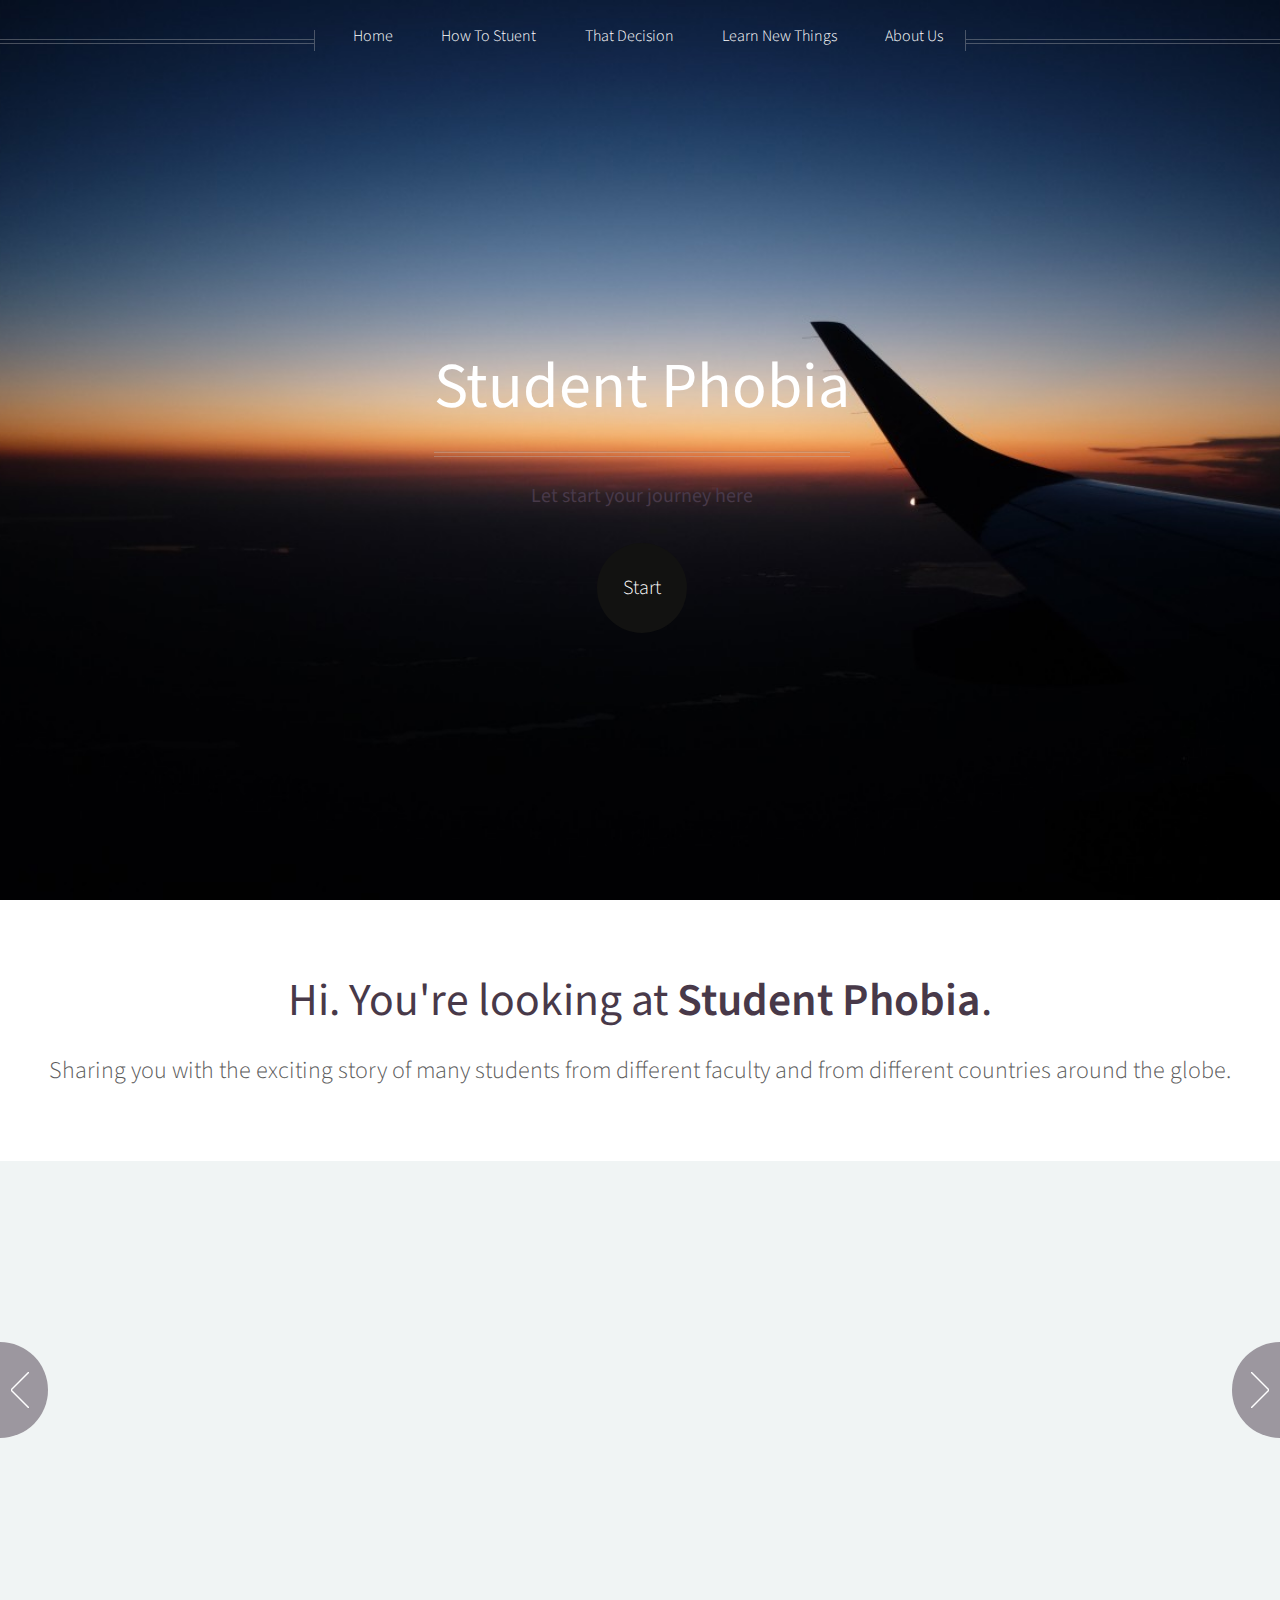
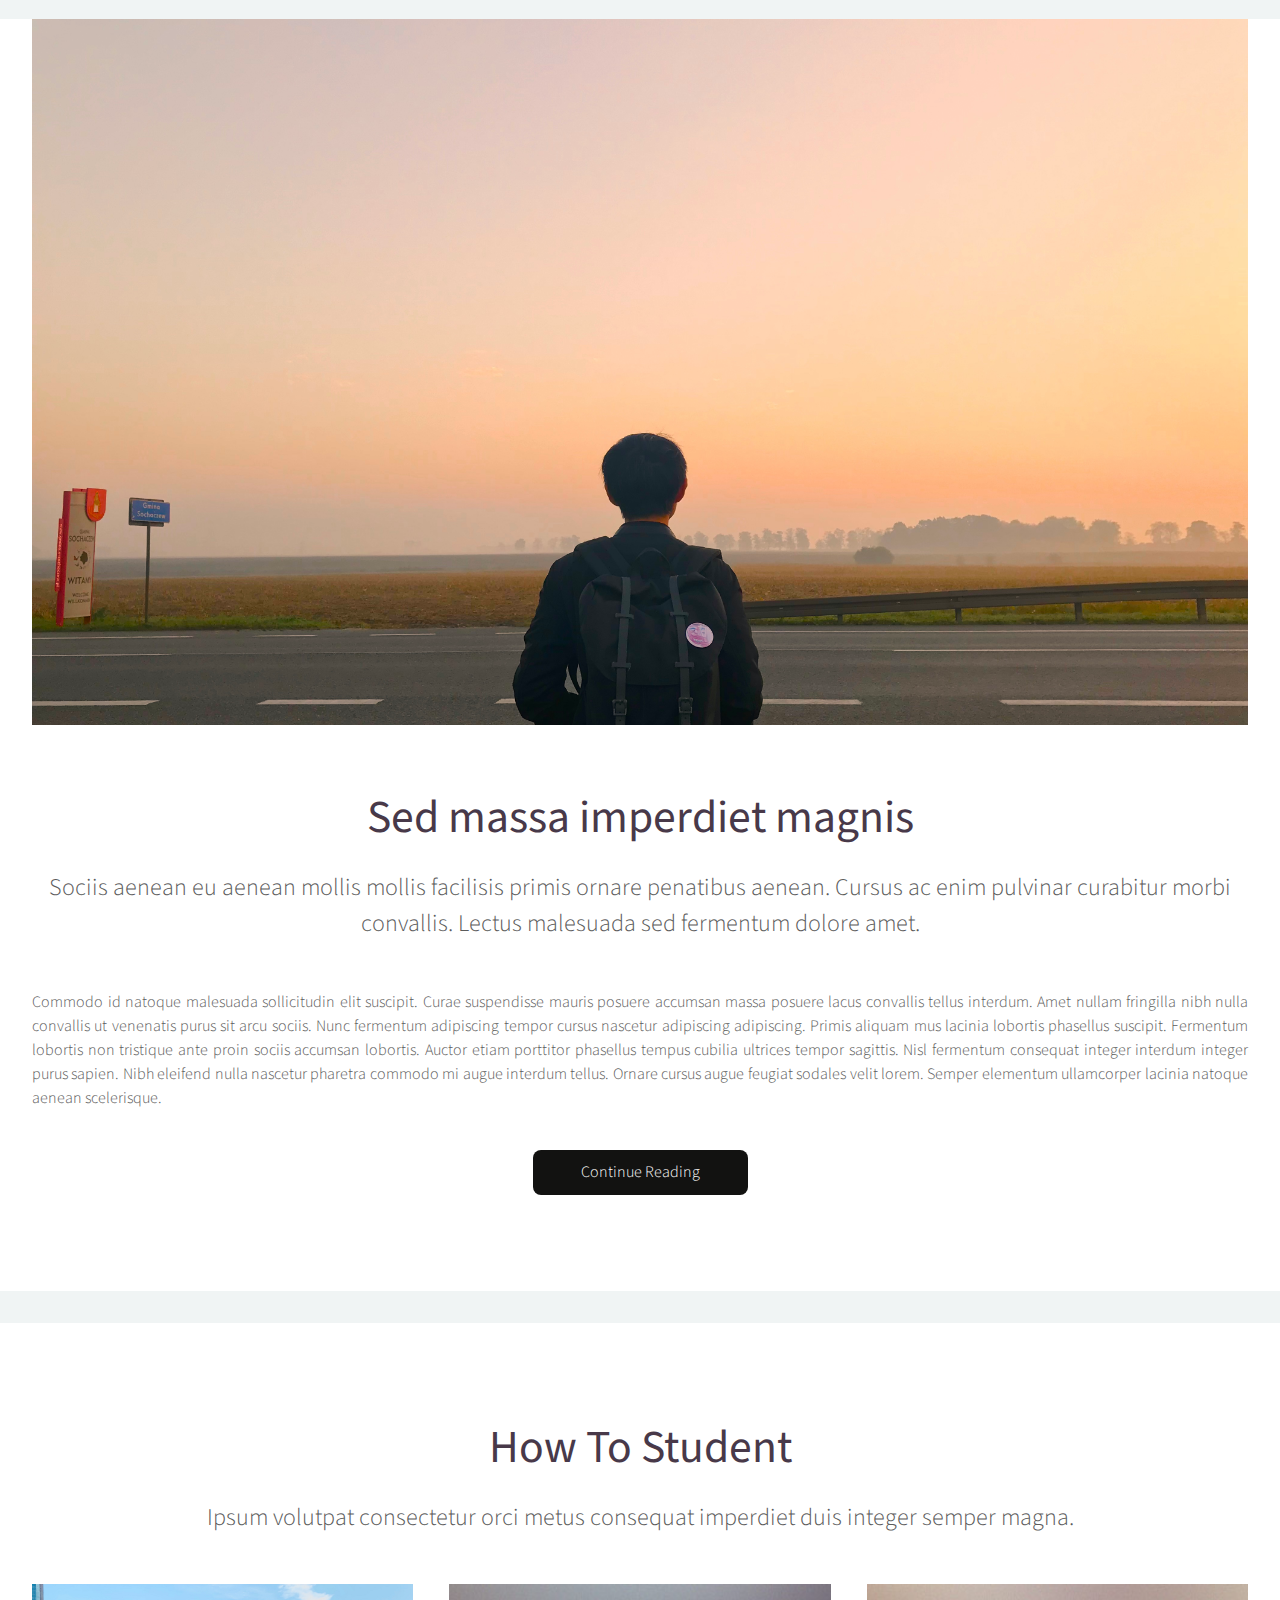
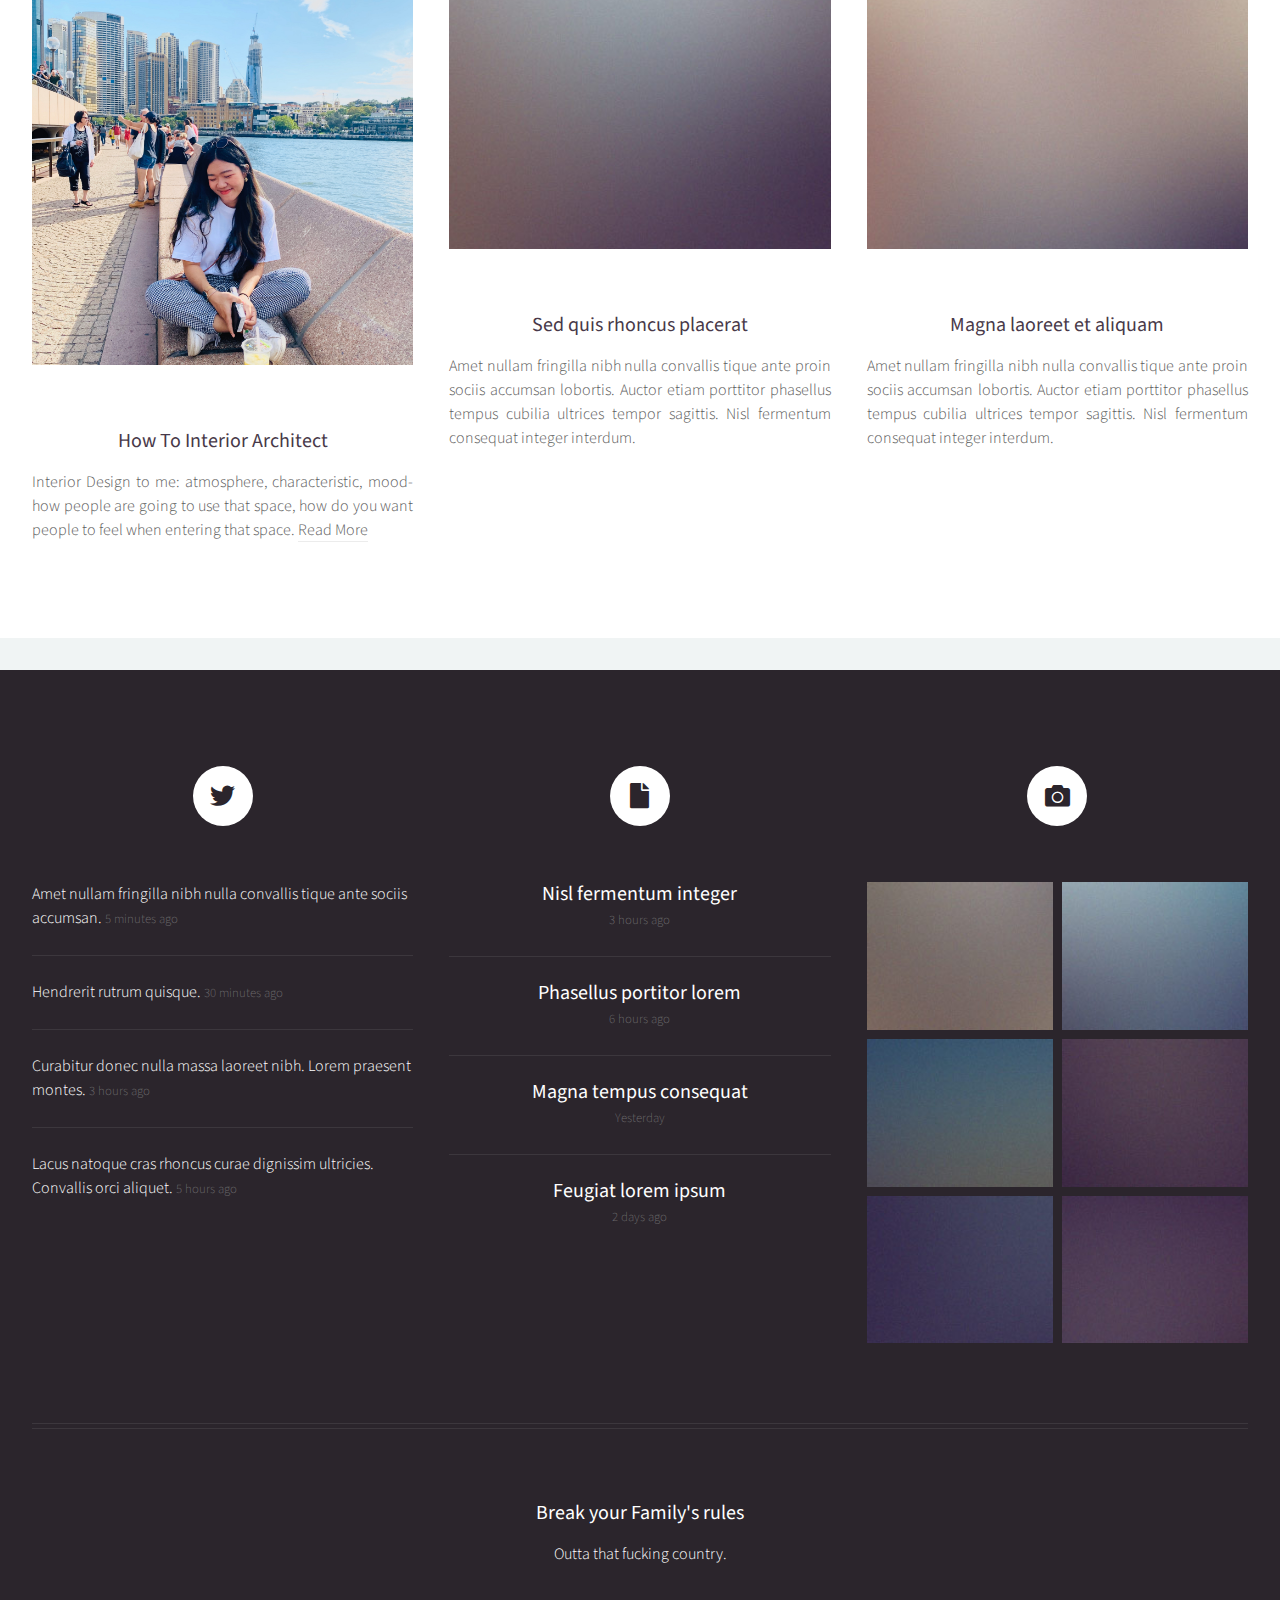
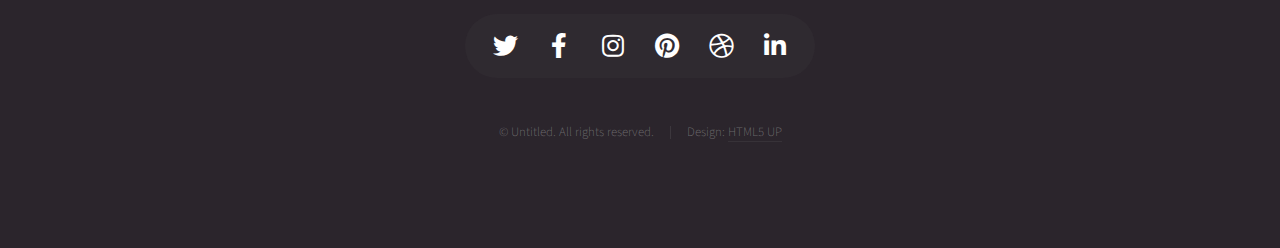
==== index.html @ bc6f46de "Update index.html" ====
<!DOCTYPE HTML>
<!--
	Helios by HTML5 UP
	html5up.net | @ajlkn
	Free for personal and commercial use under the CCA 3.0 license (html5up.net/license)
-->
<html>
	<head>
		<title>Student Phobia</title>
		<meta charset="utf-8" />
		<meta name="viewport" content="width=device-width, initial-scale=1, user-scalable=no" />
		<link rel="stylesheet" href="assets/css/main.css" />
		<noscript><link rel="stylesheet" href="assets/css/noscript.css" /></noscript>
	</head>
	<body class="homepage is-preload">
		<div id="page-wrapper">

			<!-- Header -->
				<div id="header">

					<!-- Inner -->
						<div class="inner">
							<header>
								<h1><a href="index.html" id="logo">Student Phobia</a></h1>
								<hr />
								<p style="color:white"><b>Let start your journey here</b></p>
							</header>
							<footer>
								<a href="#banner" class="button circled scrolly">Start</a>
							</footer>
						</div>

					<!-- Nav -->
						<nav id="nav">
							<ul>
								<li><a href="index.html">Home</a></li>
								<li>
									<a href="#">How To Stuent</a>
									<ul>
										<li><a href="#">IT and Engineering &hellip;</a>
										<ul>
											<li><a href="Article4.html">Computer Science</a></li>
											<li><a href="Article5.html">Science In Information Technology</a></li>
											<li><a href="Article6.html">Information Technology</a></li>
											<li><a href="Article7.html">Civil Engineering</a></li>
											<li><a href="Article7.html">Science In Game Development</a></li>
												</ul>
										</li>
										<li>
											<a href="#">English &hellip;</a>
											<ul>
												<li><a href="Article3.html">English Philology</a></li>
												<li><a href="Article4.html">English and Creative Wtiting with mino and social justic</a></li>
												</ul>
										</li>
										<li><a href="#">Hospitality</a></li>
										<li>
											<a href="#">Architecture and Design  &hellip;</a>
											<ul>
												<li><a href="Article2.html">Architect</a></li>
												<li><a href="#">Lanscape Architect</a></li>
												<li><a href="LeapArticle.html">Interior Architect</a></li>
												<li><a href="#">Fashion Design</a></li>
											</ul>
										</li>
										<li><a href="#">Health &hellip;</a>
										<ul>
												<li><a href="Article3.html">Medical Science</a></li>
												<li><a href="Article4.html">Health Science</a></li>
												<li><a href="Article3.html">Nursing</a></li>
												</ul>
										</li>
									</ul>
								</li>
								<li><a href="left-sidebar.html">That Decision</a></li>
								<li><a href="right-sidebar.html">Learn New Things</a></li>
								<li><a href="no-sidebar.html">About Us</a></li>
							</ul>
						</nav>

				</div>

			<!-- Banner -->
				<section id="banner">
					<header>
						<h2>Hi. You're looking at <strong>Student Phobia</strong>.</h2>
						<p>
							Sharing you with the exciting story of many students from different faculty and from different countries around the globe. 
						</p>
					</header>
				</section>

			<!-- Carousel -->
				<section class="carousel">
					<div class="reel">

						<article>
							<a href="#" class="image featured"><img src="images/pic01.jpg" alt="" /></a>
							<header>
								<h3><a href="#">Top Uni in Aus</a></h3>
							</header>
							<p>Commodo id natoque malesuada sollicitudin elit suscipit magna.</p>
						</article>

						<article>
							<a href="#" class="image featured"><img src="images/pic02.jpg" alt="" /></a>
							<header>
								<h3><a href="#">Best uni in IT</a></h3>
							</header>
							<p>Commodo id natoque malesuada sollicitudin elit suscipit magna.</p>
						</article>

						<article>
							<a href="#" class="image featured"><img src="images/pic03.jpg" alt="" /></a>
							<header>
								<h3><a href="#">Top 10 Country for education</a></h3>
							</header>
							<p>Commodo id natoque malesuada sollicitudin elit suscipit magna.</p>
						</article>

						<article>
							<a href="#" class="image featured"><img src="images/pic04.jpg" alt="" /></a>
							<header>
								<h3><a href="#">Vanna Som bek neak kru leap hey</a></h3>
							</header>
							<p>Commodo id natoque malesuada sollicitudin elit suscipit magna.</p>
						</article>

						<article>
							<a href="#" class="image featured"><img src="images/pic05.jpg" alt="" /></a>
							<header>
								<h3><a href="#">Saob bros ngork ngor</a></h3>
							</header>
							<p>Commodo id natoque malesuada sollicitudin elit suscipit magna.</p>
						</article>

						<article>
							<a href="#" class="image featured"><img src="images/pic01.jpg" alt="" /></a>
							<header>
								<h3><a href="#">Slanh srey kut tory</a></h3>
							</header>
							<p>Commodo id natoque malesuada sollicitudin elit suscipit magna.</p>
						</article>

						<article>
							<a href="#" class="image featured"><img src="images/pic02.jpg" alt="" /></a>
							<header>
								<h3><a href="#">Fermentum sagittis proin</a></h3>
							</header>
							<p>Commodo id natoque malesuada sollicitudin elit suscipit magna.</p>
						</article>

						<article>
							<a href="#" class="image featured"><img src="images/pic03.jpg" alt="" /></a>
							<header>
								<h3><a href="#">Sed quis rhoncus placerat</a></h3>
							</header>
							<p>Commodo id natoque malesuada sollicitudin elit suscipit magna.</p>
						</article>

						<article>
							<a href="#" class="image featured"><img src="images/pic04.jpg" alt="" /></a>
							<header>
								<h3><a href="#">Ultrices urna sit lobortis</a></h3>
							</header>
							<p>Commodo id natoque malesuada sollicitudin elit suscipit magna.</p>
						</article>

						<article>
							<a href="#" class="image featured"><img src="images/pic05.jpg" alt="" /></a>
							<header>
								<h3><a href="#">Varius magnis sollicitudin</a></h3>
							</header>
							<p>Commodo id natoque malesuada sollicitudin elit suscipit magna.</p>
						</article>

					</div>
				</section>

			<!-- Main -->
				<div class="wrapper style2">

					<article id="main" class="container special">
						<a href="#" class="image featured"><img src="images/pic06.jpg" alt="" /></a>
						<header>
							<h2><a href="#">Sed massa imperdiet magnis</a></h2>
							<p>
								Sociis aenean eu aenean mollis mollis facilisis primis ornare penatibus aenean. Cursus ac enim
								pulvinar curabitur morbi convallis. Lectus malesuada sed fermentum dolore amet.
							</p>
						</header>
						<p>
							Commodo id natoque malesuada sollicitudin elit suscipit. Curae suspendisse mauris posuere accumsan massa
							posuere lacus convallis tellus interdum. Amet nullam fringilla nibh nulla convallis ut venenatis purus
							sit arcu sociis. Nunc fermentum adipiscing tempor cursus nascetur adipiscing adipiscing. Primis aliquam
							mus lacinia lobortis phasellus suscipit. Fermentum lobortis non tristique ante proin sociis accumsan
							lobortis. Auctor etiam porttitor phasellus tempus cubilia ultrices tempor sagittis. Nisl fermentum
							consequat integer interdum integer purus sapien. Nibh eleifend nulla nascetur pharetra commodo mi augue
							interdum tellus. Ornare cursus augue feugiat sodales velit lorem. Semper elementum ullamcorper lacinia
							natoque aenean scelerisque.
						</p>
						<footer>
							<a href="Article1.html" class="button">Continue Reading</a>
						</footer>
					</article>

				</div>

			<!-- Features -->
				<div class="wrapper style1">

					<section id="features" class="container special">
						<header>
							<h2>How To Student</h2>
							<p>Ipsum volutpat consectetur orci metus consequat imperdiet duis integer semper magna.</p>
						</header>
						<div class="row">
							<article class="col-4 col-12-mobile special">
								<a href="#" class="image featured"><img src="images/Leapcover.JPG" alt="" /></a>
								<header>
									<h3><a href="#">How To Interior Architect</a></h3>
								</header>
								<p>
									Interior Design to me: atmosphere, characteristic, mood- how people are going to use that space, how do you want people to feel when entering that space.  <a href="LeapArticle.html">Read More</a>
								</p>
							</article>
							<article class="col-4 col-12-mobile special">
								<a href="#" class="image featured"><img src="images/pic08.jpg" alt="" /></a>
								<header>
									<h3><a href="#">Sed quis rhoncus placerat</a></h3>
								</header>
								<p>
									Amet nullam fringilla nibh nulla convallis tique ante proin sociis accumsan lobortis. Auctor etiam
									porttitor phasellus tempus cubilia ultrices tempor sagittis. Nisl fermentum consequat integer interdum.
								</p>
							</article>
							<article class="col-4 col-12-mobile special">
								<a href="#" class="image featured"><img src="images/pic09.jpg" alt="" /></a>
								<header>
									<h3><a href="#">Magna laoreet et aliquam</a></h3>
								</header>
								<p>
									Amet nullam fringilla nibh nulla convallis tique ante proin sociis accumsan lobortis. Auctor etiam
									porttitor phasellus tempus cubilia ultrices tempor sagittis. Nisl fermentum consequat integer interdum.
								</p>
							</article>
						</div>
					</section>

				</div>

			<!-- Footer -->
				<div id="footer">
					<div class="container">
						<div class="row">

							<!-- Tweets -->
								<section class="col-4 col-12-mobile">
									<header>
										<h2 class="icon brands fa-twitter circled"><span class="label">Tweets</span></h2>
									</header>
									<ul class="divided">
										<li>
											<article class="tweet">
												Amet nullam fringilla nibh nulla convallis tique ante sociis accumsan.
												<span class="timestamp">5 minutes ago</span>
											</article>
										</li>
										<li>
											<article class="tweet">
												Hendrerit rutrum quisque.
												<span class="timestamp">30 minutes ago</span>
											</article>
										</li>
										<li>
											<article class="tweet">
												Curabitur donec nulla massa laoreet nibh. Lorem praesent montes.
												<span class="timestamp">3 hours ago</span>
											</article>
										</li>
										<li>
											<article class="tweet">
												Lacus natoque cras rhoncus curae dignissim ultricies. Convallis orci aliquet.
												<span class="timestamp">5 hours ago</span>
											</article>
										</li>
									</ul>
								</section>

							<!-- Posts -->
								<section class="col-4 col-12-mobile">
									<header>
										<h2 class="icon solid fa-file circled"><span class="label">Posts</span></h2>
									</header>
									<ul class="divided">
										<li>
											<article class="post stub">
												<header>
													<h3><a href="#">Nisl fermentum integer</a></h3>
												</header>
												<span class="timestamp">3 hours ago</span>
											</article>
										</li>
										<li>
											<article class="post stub">
												<header>
													<h3><a href="#">Phasellus portitor lorem</a></h3>
												</header>
												<span class="timestamp">6 hours ago</span>
											</article>
										</li>
										<li>
											<article class="post stub">
												<header>
													<h3><a href="#">Magna tempus consequat</a></h3>
												</header>
												<span class="timestamp">Yesterday</span>
											</article>
										</li>
										<li>
											<article class="post stub">
												<header>
													<h3><a href="#">Feugiat lorem ipsum</a></h3>
												</header>
												<span class="timestamp">2 days ago</span>
											</article>
										</li>
									</ul>
								</section>

							<!-- Photos -->
								<section class="col-4 col-12-mobile">
									<header>
										<h2 class="icon solid fa-camera circled"><span class="label">Photos</span></h2>
									</header>
									<div class="row gtr-25">
										<div class="col-6">
											<a href="#" class="image fit"><img src="images/pic10.jpg" alt="" /></a>
										</div>
										<div class="col-6">
											<a href="#" class="image fit"><img src="images/pic11.jpg" alt="" /></a>
										</div>
										<div class="col-6">
											<a href="#" class="image fit"><img src="images/pic12.jpg" alt="" /></a>
										</div>
										<div class="col-6">
											<a href="#" class="image fit"><img src="images/pic13.jpg" alt="" /></a>
										</div>
										<div class="col-6">
											<a href="#" class="image fit"><img src="images/pic14.jpg" alt="" /></a>
										</div>
										<div class="col-6">
											<a href="#" class="image fit"><img src="images/pic15.jpg" alt="" /></a>
										</div>
									</div>
								</section>

						</div>
						<hr />
						<div class="row">
							<div class="col-12">

								<!-- Contact -->
									<section class="contact">
										<header>
											<h3>Break your Family's rules </h3>
										</header>
										<p> Outta that fucking country.</p>
										<ul class="icons">
											<li><a href="https://twitter.com/PhobiaStudent" class="icon brands fa-twitter"><span class="label">Twitter</span></a></li>
											<li><a href="https://www.facebook.com/Studentphobia" class="icon brands fa-facebook-f"><span class="label">Facebook</span></a></li>
											<li><a href="https://www.instagram.com/studentphobia/" class="icon brands fa-instagram"><span class="label">Instagram</span></a></li>
											<li><a href="#" class="icon brands fa-pinterest"><span class="label">Pinterest</span></a></li>
											<li><a href="#" class="icon brands fa-dribbble"><span class="label">Dribbble</span></a></li>
											<li><a href="#" class="icon brands fa-linkedin-in"><span class="label">Linkedin</span></a></li>
										</ul>
									</section>

								<!-- Copyright -->
									<div class="copyright">
										<ul class="menu">
											<li>&copy; Untitled. All rights reserved.</li><li>Design: <a href="http://html5up.net">HTML5 UP</a></li>
										</ul>
									</div>

							</div>

						</div>
					</div>
				</div>

		</div>

		<!-- Scripts -->
			<script src="assets/js/jquery.min.js"></script>
			<script src="assets/js/jquery.dropotron.min.js"></script>
			<script src="assets/js/jquery.scrolly.min.js"></script>
			<script src="assets/js/jquery.scrollex.min.js"></script>
			<script src="assets/js/browser.min.js"></script>
			<script src="assets/js/breakpoints.min.js"></script>
			<script src="assets/js/util.js"></script>
			<script src="assets/js/main.js"></script>

	</body>
</html>
---- assets/css/main.css ----
@import url("https://fonts.googleapis.com/css?family=Source+Sans+Pro:300,300italic,400,400italic,600");
@import url("fontawesome-all.min.css");

/*
	Helios by HTML5 UP
	html5up.net | @ajlkn
	Free for personal and commercial use under the CCA 3.0 license (html5up.net/license)
*/

html, body, div, span, applet, object,
iframe, h1, h2, h3, h4, h5, h6, p, blockquote,
pre, a, abbr, acronym, address, big, cite,
code, del, dfn, em, img, ins, kbd, q, s, samp,
small, strike, strong, sub, sup, tt, var, b,
u, i, center, dl, dt, dd, ol, ul, li, fieldset,
form, label, legend, table, caption, tbody,
tfoot, thead, tr, th, td, article, aside,
canvas, details, embed, figure, figcaption,
footer, header, hgroup, menu, nav, output, ruby,
section, summary, time, mark, audio, video {
	margin: 0;
	padding: 0;
	border: 0;
	font-size: 100%;
	font: inherit;
	vertical-align: baseline;}

article, aside, details, figcaption, figure,
footer, header, hgroup, menu, nav, section {
	display: block;}

body {
	line-height: 1;
}

ol, ul {
	list-style: none;
}

blockquote, q {
	quotes: none;
}

	blockquote:before, blockquote:after, q:before, q:after {
		content: '';
		content: none;
	}

table {
	border-collapse: collapse;
	border-spacing: 0;
}

body {
	-webkit-text-size-adjust: none;
}

mark {
	background-color: transparent;
	color: inherit;
}

input::-moz-focus-inner {
	border: 0;
	padding: 0;
}

input, select, textarea {
	-moz-appearance: none;
	-webkit-appearance: none;
	-ms-appearance: none;
	appearance: none;
}

/* Basic */

	html {
		box-sizing: border-box;
	}

	*, *:before, *:after {
		box-sizing: inherit;
	}

	body {
		background: #f0f4f4;
		color: #5b5b5b;
		font-size: 15pt;
		line-height: 1.85em;
		font-family: 'Source Sans Pro', sans-serif;
		font-weight: 300;
	}

		body.is-preload *, body.is-preload *:before, body.is-preload *:after {
			-moz-animation: none !important;
			-webkit-animation: none !important;
			-ms-animation: none !important;
			animation: none !important;
			-moz-transition: none !important;
			-webkit-transition: none !important;
			-ms-transition: none !important;
			transition: none !important;
		}

	input, textarea, select {
		font-size: 15pt;
		line-height: 1.85em;
		font-family: 'Source Sans Pro', sans-serif;
		font-weight: 300;
	}

	h1, h2, h3, h4, h5, h6 {
		font-weight: 400;
		color: #483949;
		line-height: 1.25em;
	}

	h1 a, h2 a, h3 a, h4 a, h5 a, h6 a {
		color: inherit;
		text-decoration: none;
		border-bottom-color: transparent;
	}

	h1 strong, h2 strong, h3 strong, h4 strong, h5 strong, h6 strong {
		font-weight: 600;
	}

	h2 {
		font-size: 2.85em;
	}

	h3 {
		font-size: 1.25em;
	}

	h4 {
		font-size: 1em;
		margin: 0 0 0.25em 0;
	}

	strong, b {
		font-weight: 400;
		color: #483949;
	}

	em, i {
		font-style: italic;
	}

	a {
		color: inherit;
		border-bottom: solid 1px rgba(128, 128, 128, 0.15);
		text-decoration: none;
		-moz-transition: background-color 0.35s ease-in-out, color 0.35s ease-in-out, border-bottom-color 0.35s ease-in-out;
		-webkit-transition: background-color 0.35s ease-in-out, color 0.35s ease-in-out, border-bottom-color 0.35s ease-in-out;
		-ms-transition: background-color 0.35s ease-in-out, color 0.35s ease-in-out, border-bottom-color 0.35s ease-in-out;
		transition: background-color 0.35s ease-in-out, color 0.35s ease-in-out, border-bottom-color 0.35s ease-in-out;
	}

		a:hover {
			color: #1C0920;
			border-bottom-color: transparent;
		}

	sub {
		position: relative;
		top: 0.5em;
		font-size: 0.8em;
	}

	sup {
		position: relative;
		top: -0.5em;
		font-size: 0.8em;
	}

	blockquote {
		border-left: solid 0.5em #ddd;
		padding: 1em 0 1em 2em;
		font-style: italic;
	}

	p, ul, ol, dl, table {
		margin-bottom: 1em;
	}

	p {
		text-align: justify;
	}

	br.clear {
		clear: both;
	}

	hr {
		position: relative;
		display: block;
		border: 0;
		top: 4.5em;
		margin-bottom: 9em;
		height: 6px;
		border-top: solid 1px rgba(128, 128, 128, 0.2);
		border-bottom: solid 1px rgba(128, 128, 128, 0.2);
	}

		hr:before, hr:after {
			content: '';
			position: absolute;
			top: -8px;
			display: block;
			width: 1px;
			height: 21px;
			background: rgba(128, 128, 128, 0.2);
		}

		hr:before {
			left: -1px;
		}

		hr:after {
			right: -1px;
		}

	.timestamp {
		color: rgba(128, 128, 128, 0.75);
		font-size: 0.8em;
	}

/* Container */

	.container {
		margin: 0 auto;
		max-width: 100%;
		width: 1400px;
	}

		@media screen and (max-width: 1680px) {

			.container {
				width: 1200px;
			}

		}

		@media screen and (max-width: 1280px) {

			.container {
				width: 100%;
			}

		}

		@media screen and (max-width: 960px) {

			.container {
				width: 100%;
			}

		}

		@media screen and (max-width: 840px) {

			.container {
				width: 100%;
			}

		}

		@media screen and (max-width: 736px) {

			.container {
				width: 100%;
			}

		}

/* Row */

	.row {
		display: flex;
		flex-wrap: wrap;
		box-sizing: border-box;
		align-items: stretch;
	}

		.row > * {
			box-sizing: border-box;
		}

		.row.gtr-uniform > * > :last-child {
			margin-bottom: 0;
		}

		.row.aln-left {
			justify-content: flex-start;
		}

		.row.aln-center {
			justify-content: center;
		}

		.row.aln-right {
			justify-content: flex-end;
		}

		.row.aln-top {
			align-items: flex-start;
		}

		.row.aln-middle {
			align-items: center;
		}

		.row.aln-bottom {
			align-items: flex-end;
		}

		.row > .imp {
			order: -1;
		}

		.row > .col-1 {
			width: 8.33333%;
		}

		.row > .off-1 {
			margin-left: 8.33333%;
		}

		.row > .col-2 {
			width: 16.66667%;
		}

		.row > .off-2 {
			margin-left: 16.66667%;
		}

		.row > .col-3 {
			width: 25%;
		}

		.row > .off-3 {
			margin-left: 25%;
		}

		.row > .col-4 {
			width: 33.33333%;
		}

		.row > .off-4 {
			margin-left: 33.33333%;
		}

		.row > .col-5 {
			width: 41.66667%;
		}

		.row > .off-5 {
			margin-left: 41.66667%;
		}

		.row > .col-6 {
			width: 50%;
		}

		.row > .off-6 {
			margin-left: 50%;
		}

		.row > .col-7 {
			width: 58.33333%;
		}

		.row > .off-7 {
			margin-left: 58.33333%;
		}

		.row > .col-8 {
			width: 66.66667%;
		}

		.row > .off-8 {
			margin-left: 66.66667%;
		}

		.row > .col-9 {
			width: 75%;
		}

		.row > .off-9 {
			margin-left: 75%;
		}

		.row > .col-10 {
			width: 83.33333%;
		}

		.row > .off-10 {
			margin-left: 83.33333%;
		}

		.row > .col-11 {
			width: 91.66667%;
		}

		.row > .off-11 {
			margin-left: 91.66667%;
		}

		.row > .col-12 {
			width: 100%;
		}

		.row > .off-12 {
			margin-left: 100%;
		}

		.row.gtr-0 {
			margin-top: 0px;
			margin-left: 0px;
		}

			.row.gtr-0 > * {
				padding: 0px 0 0 0px;
			}

			.row.gtr-0.gtr-uniform {
				margin-top: 0px;
			}

				.row.gtr-0.gtr-uniform > * {
					padding-top: 0px;
				}

		.row.gtr-25 {
			margin-top: -10px;
			margin-left: -10px;
		}

			.row.gtr-25 > * {
				padding: 10px 0 0 10px;
			}

			.row.gtr-25.gtr-uniform {
				margin-top: -10px;
			}

				.row.gtr-25.gtr-uniform > * {
					padding-top: 10px;
				}

		.row.gtr-50 {
			margin-top: -20px;
			margin-left: -20px;
		}

			.row.gtr-50 > * {
				padding: 20px 0 0 20px;
			}

			.row.gtr-50.gtr-uniform {
				margin-top: -20px;
			}

				.row.gtr-50.gtr-uniform > * {
					padding-top: 20px;
				}

		.row {
			margin-top: -40px;
			margin-left: -40px;
		}

			.row > * {
				padding: 40px 0 0 40px;
			}

			.row.gtr-uniform {
				margin-top: -40px;
			}

				.row.gtr-uniform > * {
					padding-top: 40px;
				}

		.row.gtr-150 {
			margin-top: -60px;
			margin-left: -60px;
		}

			.row.gtr-150 > * {
				padding: 60px 0 0 60px;
			}

			.row.gtr-150.gtr-uniform {
				margin-top: -60px;
			}

				.row.gtr-150.gtr-uniform > * {
					padding-top: 60px;
				}

		.row.gtr-200 {
			margin-top: -80px;
			margin-left: -80px;
		}

			.row.gtr-200 > * {
				padding: 80px 0 0 80px;
			}

			.row.gtr-200.gtr-uniform {
				margin-top: -80px;
			}

				.row.gtr-200.gtr-uniform > * {
					padding-top: 80px;
				}

		@media screen and (max-width: 1680px) {

			.row {
				display: flex;
				flex-wrap: wrap;
				box-sizing: border-box;
				align-items: stretch;
			}

				.row > * {
					box-sizing: border-box;
				}

				.row.gtr-uniform > * > :last-child {
					margin-bottom: 0;
				}

				.row.aln-left {
					justify-content: flex-start;
				}

				.row.aln-center {
					justify-content: center;
				}

				.row.aln-right {
					justify-content: flex-end;
				}

				.row.aln-top {
					align-items: flex-start;
				}

				.row.aln-middle {
					align-items: center;
				}

				.row.aln-bottom {
					align-items: flex-end;
				}

				.row > .imp-wide {
					order: -1;
				}

				.row > .col-1-wide {
					width: 8.33333%;
				}

				.row > .off-1-wide {
					margin-left: 8.33333%;
				}

				.row > .col-2-wide {
					width: 16.66667%;
				}

				.row > .off-2-wide {
					margin-left: 16.66667%;
				}

				.row > .col-3-wide {
					width: 25%;
				}

				.row > .off-3-wide {
					margin-left: 25%;
				}

				.row > .col-4-wide {
					width: 33.33333%;
				}

				.row > .off-4-wide {
					margin-left: 33.33333%;
				}

				.row > .col-5-wide {
					width: 41.66667%;
				}

				.row > .off-5-wide {
					margin-left: 41.66667%;
				}

				.row > .col-6-wide {
					width: 50%;
				}

				.row > .off-6-wide {
					margin-left: 50%;
				}

				.row > .col-7-wide {
					width: 58.33333%;
				}

				.row > .off-7-wide {
					margin-left: 58.33333%;
				}

				.row > .col-8-wide {
					width: 66.66667%;
				}

				.row > .off-8-wide {
					margin-left: 66.66667%;
				}

				.row > .col-9-wide {
					width: 75%;
				}

				.row > .off-9-wide {
					margin-left: 75%;
				}

				.row > .col-10-wide {
					width: 83.33333%;
				}

				.row > .off-10-wide {
					margin-left: 83.33333%;
				}

				.row > .col-11-wide {
					width: 91.66667%;
				}

				.row > .off-11-wide {
					margin-left: 91.66667%;
				}

				.row > .col-12-wide {
					width: 100%;
				}

				.row > .off-12-wide {
					margin-left: 100%;
				}

				.row.gtr-0 {
					margin-top: 0px;
					margin-left: 0px;
				}

					.row.gtr-0 > * {
						padding: 0px 0 0 0px;
					}

					.row.gtr-0.gtr-uniform {
						margin-top: 0px;
					}

						.row.gtr-0.gtr-uniform > * {
							padding-top: 0px;
						}

				.row.gtr-25 {
					margin-top: -10px;
					margin-left: -10px;
				}

					.row.gtr-25 > * {
						padding: 10px 0 0 10px;
					}

					.row.gtr-25.gtr-uniform {
						margin-top: -10px;
					}

						.row.gtr-25.gtr-uniform > * {
							padding-top: 10px;
						}

				.row.gtr-50 {
					margin-top: -20px;
					margin-left: -20px;
				}

					.row.gtr-50 > * {
						padding: 20px 0 0 20px;
					}

					.row.gtr-50.gtr-uniform {
						margin-top: -20px;
					}

						.row.gtr-50.gtr-uniform > * {
							padding-top: 20px;
						}

				.row {
					margin-top: -40px;
					margin-left: -40px;
				}

					.row > * {
						padding: 40px 0 0 40px;
					}

					.row.gtr-uniform {
						margin-top: -40px;
					}

						.row.gtr-uniform > * {
							padding-top: 40px;
						}

				.row.gtr-150 {
					margin-top: -60px;
					margin-left: -60px;
				}

					.row.gtr-150 > * {
						padding: 60px 0 0 60px;
					}

					.row.gtr-150.gtr-uniform {
						margin-top: -60px;
					}

						.row.gtr-150.gtr-uniform > * {
							padding-top: 60px;
						}

				.row.gtr-200 {
					margin-top: -80px;
					margin-left: -80px;
				}

					.row.gtr-200 > * {
						padding: 80px 0 0 80px;
					}

					.row.gtr-200.gtr-uniform {
						margin-top: -80px;
					}

						.row.gtr-200.gtr-uniform > * {
							padding-top: 80px;
						}

		}

		@media screen and (max-width: 1280px) {

			.row {
				display: flex;
				flex-wrap: wrap;
				box-sizing: border-box;
				align-items: stretch;
			}

				.row > * {
					box-sizing: border-box;
				}

				.row.gtr-uniform > * > :last-child {
					margin-bottom: 0;
				}

				.row.aln-left {
					justify-content: flex-start;
				}

				.row.aln-center {
					justify-content: center;
				}

				.row.aln-right {
					justify-content: flex-end;
				}

				.row.aln-top {
					align-items: flex-start;
				}

				.row.aln-middle {
					align-items: center;
				}

				.row.aln-bottom {
					align-items: flex-end;
				}

				.row > .imp-normal {
					order: -1;
				}

				.row > .col-1-normal {
					width: 8.33333%;
				}

				.row > .off-1-normal {
					margin-left: 8.33333%;
				}

				.row > .col-2-normal {
					width: 16.66667%;
				}

				.row > .off-2-normal {
					margin-left: 16.66667%;
				}

				.row > .col-3-normal {
					width: 25%;
				}

				.row > .off-3-normal {
					margin-left: 25%;
				}

				.row > .col-4-normal {
					width: 33.33333%;
				}

				.row > .off-4-normal {
					margin-left: 33.33333%;
				}

				.row > .col-5-normal {
					width: 41.66667%;
				}

				.row > .off-5-normal {
					margin-left: 41.66667%;
				}

				.row > .col-6-normal {
					width: 50%;
				}

				.row > .off-6-normal {
					margin-left: 50%;
				}

				.row > .col-7-normal {
					width: 58.33333%;
				}

				.row > .off-7-normal {
					margin-left: 58.33333%;
				}

				.row > .col-8-normal {
					width: 66.66667%;
				}

				.row > .off-8-normal {
					margin-left: 66.66667%;
				}

				.row > .col-9-normal {
					width: 75%;
				}

				.row > .off-9-normal {
					margin-left: 75%;
				}

				.row > .col-10-normal {
					width: 83.33333%;
				}

				.row > .off-10-normal {
					margin-left: 83.33333%;
				}

				.row > .col-11-normal {
					width: 91.66667%;
				}

				.row > .off-11-normal {
					margin-left: 91.66667%;
				}

				.row > .col-12-normal {
					width: 100%;
				}

				.row > .off-12-normal {
					margin-left: 100%;
				}

				.row.gtr-0 {
					margin-top: 0px;
					margin-left: 0px;
				}

					.row.gtr-0 > * {
						padding: 0px 0 0 0px;
					}

					.row.gtr-0.gtr-uniform {
						margin-top: 0px;
					}

						.row.gtr-0.gtr-uniform > * {
							padding-top: 0px;
						}

				.row.gtr-25 {
					margin-top: -9px;
					margin-left: -9px;
				}

					.row.gtr-25 > * {
						padding: 9px 0 0 9px;
					}

					.row.gtr-25.gtr-uniform {
						margin-top: -9px;
					}

						.row.gtr-25.gtr-uniform > * {
							padding-top: 9px;
						}

				.row.gtr-50 {
					margin-top: -18px;
					margin-left: -18px;
				}

					.row.gtr-50 > * {
						padding: 18px 0 0 18px;
					}

					.row.gtr-50.gtr-uniform {
						margin-top: -18px;
					}

						.row.gtr-50.gtr-uniform > * {
							padding-top: 18px;
						}

				.row {
					margin-top: -36px;
					margin-left: -36px;
				}

					.row > * {
						padding: 36px 0 0 36px;
					}

					.row.gtr-uniform {
						margin-top: -36px;
					}

						.row.gtr-uniform > * {
							padding-top: 36px;
						}

				.row.gtr-150 {
					margin-top: -54px;
					margin-left: -54px;
				}

					.row.gtr-150 > * {
						padding: 54px 0 0 54px;
					}

					.row.gtr-150.gtr-uniform {
						margin-top: -54px;
					}

						.row.gtr-150.gtr-uniform > * {
							padding-top: 54px;
						}

				.row.gtr-200 {
					margin-top: -72px;
					margin-left: -72px;
				}

					.row.gtr-200 > * {
						padding: 72px 0 0 72px;
					}

					.row.gtr-200.gtr-uniform {
						margin-top: -72px;
					}

						.row.gtr-200.gtr-uniform > * {
							padding-top: 72px;
						}

		}

		@media screen and (max-width: 960px) {

			.row {
				display: flex;
				flex-wrap: wrap;
				box-sizing: border-box;
				align-items: stretch;
			}

				.row > * {
					box-sizing: border-box;
				}

				.row.gtr-uniform > * > :last-child {
					margin-bottom: 0;
				}

				.row.aln-left {
					justify-content: flex-start;
				}

				.row.aln-center {
					justify-content: center;
				}

				.row.aln-right {
					justify-content: flex-end;
				}

				.row.aln-top {
					align-items: flex-start;
				}

				.row.aln-middle {
					align-items: center;
				}

				.row.aln-bottom {
					align-items: flex-end;
				}

				.row > .imp-narrow {
					order: -1;
				}

				.row > .col-1-narrow {
					width: 8.33333%;
				}

				.row > .off-1-narrow {
					margin-left: 8.33333%;
				}

				.row > .col-2-narrow {
					width: 16.66667%;
				}

				.row > .off-2-narrow {
					margin-left: 16.66667%;
				}

				.row > .col-3-narrow {
					width: 25%;
				}

				.row > .off-3-narrow {
					margin-left: 25%;
				}

				.row > .col-4-narrow {
					width: 33.33333%;
				}

				.row > .off-4-narrow {
					margin-left: 33.33333%;
				}

				.row > .col-5-narrow {
					width: 41.66667%;
				}

				.row > .off-5-narrow {
					margin-left: 41.66667%;
				}

				.row > .col-6-narrow {
					width: 50%;
				}

				.row > .off-6-narrow {
					margin-left: 50%;
				}

				.row > .col-7-narrow {
					width: 58.33333%;
				}

				.row > .off-7-narrow {
					margin-left: 58.33333%;
				}

				.row > .col-8-narrow {
					width: 66.66667%;
				}

				.row > .off-8-narrow {
					margin-left: 66.66667%;
				}

				.row > .col-9-narrow {
					width: 75%;
				}

				.row > .off-9-narrow {
					margin-left: 75%;
				}

				.row > .col-10-narrow {
					width: 83.33333%;
				}

				.row > .off-10-narrow {
					margin-left: 83.33333%;
				}

				.row > .col-11-narrow {
					width: 91.66667%;
				}

				.row > .off-11-narrow {
					margin-left: 91.66667%;
				}

				.row > .col-12-narrow {
					width: 100%;
				}

				.row > .off-12-narrow {
					margin-left: 100%;
				}

				.row.gtr-0 {
					margin-top: 0px;
					margin-left: 0px;
				}

					.row.gtr-0 > * {
						padding: 0px 0 0 0px;
					}

					.row.gtr-0.gtr-uniform {
						margin-top: 0px;
					}

						.row.gtr-0.gtr-uniform > * {
							padding-top: 0px;
						}

				.row.gtr-25 {
					margin-top: -8px;
					margin-left: -8px;
				}

					.row.gtr-25 > * {
						padding: 8px 0 0 8px;
					}

					.row.gtr-25.gtr-uniform {
						margin-top: -8px;
					}

						.row.gtr-25.gtr-uniform > * {
							padding-top: 8px;
						}

				.row.gtr-50 {
					margin-top: -16px;
					margin-left: -16px;
				}

					.row.gtr-50 > * {
						padding: 16px 0 0 16px;
					}

					.row.gtr-50.gtr-uniform {
						margin-top: -16px;
					}

						.row.gtr-50.gtr-uniform > * {
							padding-top: 16px;
						}

				.row {
					margin-top: -32px;
					margin-left: -32px;
				}

					.row > * {
						padding: 32px 0 0 32px;
					}

					.row.gtr-uniform {
						margin-top: -32px;
					}

						.row.gtr-uniform > * {
							padding-top: 32px;
						}

				.row.gtr-150 {
					margin-top: -48px;
					margin-left: -48px;
				}

					.row.gtr-150 > * {
						padding: 48px 0 0 48px;
					}

					.row.gtr-150.gtr-uniform {
						margin-top: -48px;
					}

						.row.gtr-150.gtr-uniform > * {
							padding-top: 48px;
						}

				.row.gtr-200 {
					margin-top: -64px;
					margin-left: -64px;
				}

					.row.gtr-200 > * {
						padding: 64px 0 0 64px;
					}

					.row.gtr-200.gtr-uniform {
						margin-top: -64px;
					}

						.row.gtr-200.gtr-uniform > * {
							padding-top: 64px;
						}

		}

		@media screen and (max-width: 840px) {

			.row {
				display: flex;
				flex-wrap: wrap;
				box-sizing: border-box;
				align-items: stretch;
			}

				.row > * {
					box-sizing: border-box;
				}

				.row.gtr-uniform > * > :last-child {
					margin-bottom: 0;
				}

				.row.aln-left {
					justify-content: flex-start;
				}

				.row.aln-center {
					justify-content: center;
				}

				.row.aln-right {
					justify-content: flex-end;
				}

				.row.aln-top {
					align-items: flex-start;
				}

				.row.aln-middle {
					align-items: center;
				}

				.row.aln-bottom {
					align-items: flex-end;
				}

				.row > .imp-narrower {
					order: -1;
				}

				.row > .col-1-narrower {
					width: 8.33333%;
				}

				.row > .off-1-narrower {
					margin-left: 8.33333%;
				}

				.row > .col-2-narrower {
					width: 16.66667%;
				}

				.row > .off-2-narrower {
					margin-left: 16.66667%;
				}

				.row > .col-3-narrower {
					width: 25%;
				}

				.row > .off-3-narrower {
					margin-left: 25%;
				}

				.row > .col-4-narrower {
					width: 33.33333%;
				}

				.row > .off-4-narrower {
					margin-left: 33.33333%;
				}

				.row > .col-5-narrower {
					width: 41.66667%;
				}

				.row > .off-5-narrower {
					margin-left: 41.66667%;
				}

				.row > .col-6-narrower {
					width: 50%;
				}

				.row > .off-6-narrower {
					margin-left: 50%;
				}

				.row > .col-7-narrower {
					width: 58.33333%;
				}

				.row > .off-7-narrower {
					margin-left: 58.33333%;
				}

				.row > .col-8-narrower {
					width: 66.66667%;
				}

				.row > .off-8-narrower {
					margin-left: 66.66667%;
				}

				.row > .col-9-narrower {
					width: 75%;
				}

				.row > .off-9-narrower {
					margin-left: 75%;
				}

				.row > .col-10-narrower {
					width: 83.33333%;
				}

				.row > .off-10-narrower {
					margin-left: 83.33333%;
				}

				.row > .col-11-narrower {
					width: 91.66667%;
				}

				.row > .off-11-narrower {
					margin-left: 91.66667%;
				}

				.row > .col-12-narrower {
					width: 100%;
				}

				.row > .off-12-narrower {
					margin-left: 100%;
				}

				.row.gtr-0 {
					margin-top: 0px;
					margin-left: 0px;
				}

					.row.gtr-0 > * {
						padding: 0px 0 0 0px;
					}

					.row.gtr-0.gtr-uniform {
						margin-top: 0px;
					}

						.row.gtr-0.gtr-uniform > * {
							padding-top: 0px;
						}

				.row.gtr-25 {
					margin-top: -8px;
					margin-left: -8px;
				}

					.row.gtr-25 > * {
						padding: 8px 0 0 8px;
					}

					.row.gtr-25.gtr-uniform {
						margin-top: -8px;
					}

						.row.gtr-25.gtr-uniform > * {
							padding-top: 8px;
						}

				.row.gtr-50 {
					margin-top: -16px;
					margin-left: -16px;
				}

					.row.gtr-50 > * {
						padding: 16px 0 0 16px;
					}

					.row.gtr-50.gtr-uniform {
						margin-top: -16px;
					}

						.row.gtr-50.gtr-uniform > * {
							padding-top: 16px;
						}

				.row {
					margin-top: -32px;
					margin-left: -32px;
				}

					.row > * {
						padding: 32px 0 0 32px;
					}

					.row.gtr-uniform {
						margin-top: -32px;
					}

						.row.gtr-uniform > * {
							padding-top: 32px;
						}

				.row.gtr-150 {
					margin-top: -48px;
					margin-left: -48px;
				}

					.row.gtr-150 > * {
						padding: 48px 0 0 48px;
					}

					.row.gtr-150.gtr-uniform {
						margin-top: -48px;
					}

						.row.gtr-150.gtr-uniform > * {
							padding-top: 48px;
						}

				.row.gtr-200 {
					margin-top: -64px;
					margin-left: -64px;
				}

					.row.gtr-200 > * {
						padding: 64px 0 0 64px;
					}

					.row.gtr-200.gtr-uniform {
						margin-top: -64px;
					}

						.row.gtr-200.gtr-uniform > * {
							padding-top: 64px;
						}

		}

		@media screen and (max-width: 736px) {

			.row {
				display: flex;
				flex-wrap: wrap;
				box-sizing: border-box;
				align-items: stretch;
			}

				.row > * {
					box-sizing: border-box;
				}

				.row.gtr-uniform > * > :last-child {
					margin-bottom: 0;
				}

				.row.aln-left {
					justify-content: flex-start;
				}

				.row.aln-center {
					justify-content: center;
				}

				.row.aln-right {
					justify-content: flex-end;
				}

				.row.aln-top {
					align-items: flex-start;
				}

				.row.aln-middle {
					align-items: center;
				}

				.row.aln-bottom {
					align-items: flex-end;
				}

				.row > .imp-mobile {
					order: -1;
				}

				.row > .col-1-mobile {
					width: 8.33333%;
				}

				.row > .off-1-mobile {
					margin-left: 8.33333%;
				}

				.row > .col-2-mobile {
					width: 16.66667%;
				}

				.row > .off-2-mobile {
					margin-left: 16.66667%;
				}

				.row > .col-3-mobile {
					width: 25%;
				}

				.row > .off-3-mobile {
					margin-left: 25%;
				}

				.row > .col-4-mobile {
					width: 33.33333%;
				}

				.row > .off-4-mobile {
					margin-left: 33.33333%;
				}

				.row > .col-5-mobile {
					width: 41.66667%;
				}

				.row > .off-5-mobile {
					margin-left: 41.66667%;
				}

				.row > .col-6-mobile {
					width: 50%;
				}

				.row > .off-6-mobile {
					margin-left: 50%;
				}

				.row > .col-7-mobile {
					width: 58.33333%;
				}

				.row > .off-7-mobile {
					margin-left: 58.33333%;
				}

				.row > .col-8-mobile {
					width: 66.66667%;
				}

				.row > .off-8-mobile {
					margin-left: 66.66667%;
				}

				.row > .col-9-mobile {
					width: 75%;
				}

				.row > .off-9-mobile {
					margin-left: 75%;
				}

				.row > .col-10-mobile {
					width: 83.33333%;
				}

				.row > .off-10-mobile {
					margin-left: 83.33333%;
				}

				.row > .col-11-mobile {
					width: 91.66667%;
				}

				.row > .off-11-mobile {
					margin-left: 91.66667%;
				}

				.row > .col-12-mobile {
					width: 100%;
				}

				.row > .off-12-mobile {
					margin-left: 100%;
				}

				.row.gtr-0 {
					margin-top: 0px;
					margin-left: 0px;
				}

					.row.gtr-0 > * {
						padding: 0px 0 0 0px;
					}

					.row.gtr-0.gtr-uniform {
						margin-top: 0px;
					}

						.row.gtr-0.gtr-uniform > * {
							padding-top: 0px;
						}

				.row.gtr-25 {
					margin-top: -5px;
					margin-left: -5px;
				}

					.row.gtr-25 > * {
						padding: 5px 0 0 5px;
					}

					.row.gtr-25.gtr-uniform {
						margin-top: -5px;
					}

						.row.gtr-25.gtr-uniform > * {
							padding-top: 5px;
						}

				.row.gtr-50 {
					margin-top: -10px;
					margin-left: -10px;
				}

					.row.gtr-50 > * {
						padding: 10px 0 0 10px;
					}

					.row.gtr-50.gtr-uniform {
						margin-top: -10px;
					}

						.row.gtr-50.gtr-uniform > * {
							padding-top: 10px;
						}

				.row {
					margin-top: -20px;
					margin-left: -20px;
				}

					.row > * {
						padding: 20px 0 0 20px;
					}

					.row.gtr-uniform {
						margin-top: -20px;
					}

						.row.gtr-uniform > * {
							padding-top: 20px;
						}

				.row.gtr-150 {
					margin-top: -30px;
					margin-left: -30px;
				}

					.row.gtr-150 > * {
						padding: 30px 0 0 30px;
					}

					.row.gtr-150.gtr-uniform {
						margin-top: -30px;
					}

						.row.gtr-150.gtr-uniform > * {
							padding-top: 30px;
						}

				.row.gtr-200 {
					margin-top: -40px;
					margin-left: -40px;
				}

					.row.gtr-200 > * {
						padding: 40px 0 0 40px;
					}

					.row.gtr-200.gtr-uniform {
						margin-top: -40px;
					}

						.row.gtr-200.gtr-uniform > * {
							padding-top: 40px;
						}

		}

/* Sections/Article */

	section, article {
		margin-bottom: 3em;
	}

		section > :last-child, section:last-child, article > :last-child, article:last-child {
			margin-bottom: 0;
		}

		section.special > header, section.special > footer, article.special > header, article.special > footer {
			text-align: center;
		}

	.row > section, .row > article {
		margin-bottom: 0;
	}

	header {
		margin: 0 0 1em 0;
	}

		header > p {
			display: block;
			font-size: 1.5em;
			margin: 1em 0 2em 0;
			line-height: 1.5em;
			text-align: inherit;
		}

	footer {
		margin: 2.5em 0 0 0;
	}

/* Image */

	.image {
		position: relative;
		display: inline-block;
		border: 0;
		outline: 0;
	}

		.image img {
			display: block;
			width: 100%;
		}

		.image.fit {
			display: block;
			width: 100%;
		}

		.image.featured {
			display: block;
			width: 100%;
			margin: 0 0 4em 0;
		}

		.image.left {
			float: left;
			margin: 0 2em 2em 0;
		}

		.image.centered {
			display: block;
			margin: 0 0 2em 0;
		}

			.image.centered img {
				margin: 0 auto;
				width: auto;
			}

/* List */

	ul {
		list-style: disc;
		padding-left: 1em;
	}

		ul li {
			padding-left: 0.5em;
		}

	ol {
		list-style: decimal;
		padding-left: 1.25em;
	}

		ol li {
			padding-left: 0.25em;
		}

/* Actions */

	ul.actions {
		margin: 3em 0 0 0;
		list-style: none;
		padding-left: 0;
	}

		form ul.actions {
			margin-top: 0;
		}

		ul.actions li {
			display: inline-block;
			margin: 0 0.75em 0 0.75em;
			padding-left: 0;
		}

			ul.actions li:first-child {
				margin-left: 0;
			}

			ul.actions li:last-child {
				margin-right: 0;
			}

/* Divided */

	ul.divided {
		list-style: none;
		padding-left: 0;
	}

		ul.divided li {
			border-top: solid 1px rgba(128, 128, 128, 0.2);
			padding-top: 1.5em;
			margin-top: 1.5em;
			padding-left: 0;
		}

			ul.divided li:first-child {
				border-top: 0;
				padding-top: 0;
				margin-top: 0;
			}

/* Menu */

	ul.menu {
		height: 1em;
		line-height: 1em;
		list-style: none;
		padding-left: 0;
	}

		ul.menu li {
			display: inline-block;
			border-left: solid 1px rgba(128, 128, 128, 0.2);
			padding-left: 1.25em;
			margin-left: 1.25em;
		}

			ul.menu li:first-child {
				border-left: 0;
				padding-left: 0;
				margin-left: 0;
			}

/* Icons */

	ul.icons {
		position: relative;
		background: rgba(128, 128, 128, 0.05);
		border-radius: 4em;
		display: inline-block;
		padding: 0.35em 0.75em 0.35em 0.75em;
		font-size: 1.25em;
		cursor: default;
		list-style: none;
	}

		ul.icons li {
			display: inline-block;
			padding-left: 0;
		}

			ul.icons li a {
				display: inline-block;
				background: none;
				width: 2.5em;
				height: 2.5em;
				line-height: 2.5em;
				text-align: center;
				border-radius: 100%;
				border: 0;
				color: inherit;
			}

				ul.icons li a:hover {
					color: #121211;
				}

/* Form */

	form label {
		display: block;
		font-weight: 400;
		color: #483949;
		margin: 0 0 1em 0;
	}

	form input[type="text"],
	form input[type="email"],
	form input[type="password"],
	form select,
	form textarea {
		-webkit-appearance: none;
		display: block;
		border: 0;
		background: #fafafa;
		width: 100%;
		border-radius: 0.5em;
		border: solid 1px #E5E5E5;
		padding: 1em;
		-moz-transition: background-color 0.35s ease-in-out, border-color 0.35s ease-in-out;
		-webkit-transition: background-color 0.35s ease-in-out, border-color 0.35s ease-in-out;
		-ms-transition: background-color 0.35s ease-in-out, border-color 0.35s ease-in-out;
		transition: background-color 0.35s ease-in-out, border-color 0.35s ease-in-out;
	}

		form input[type="text"]:focus,
		form input[type="email"]:focus,
		form input[type="password"]:focus,
		form select:focus,
		form textarea:focus {
			background: #fff;
			border-color: #121211;
		}

	form input[type="text"],
	form input[type="email"],
	form input[type="password"],
	form select {
		line-height: 1em;
	}

	form textarea {
		min-height: 9em;
	}

	form ::-webkit-input-placeholder {
		color: #555 !important;
	}

	form :-moz-placeholder {
		color: #555 !important;
	}

	form ::-moz-placeholder {
		color: #555 !important;
	}

	form :-ms-input-placeholder {
		color: #555 !important;
	}

	form ::-moz-focus-inner {
		border: 0;
	}

/* Table */

	table {
		width: 100%;
	}

		table.default {
			width: 100%;
		}

			table.default tbody tr {
				border-top: solid 1px #e5e5e5;
			}

				table.default tbody tr:first-child {
					border-top: 0;
				}

				table.default tbody tr:nth-child(2n+1) {
					background: #fafafa;
				}

			table.default td {
				padding: 0.5em 1em 0.5em 1em;
			}

			table.default th {
				text-align: left;
				font-weight: 400;
				padding: 0.5em 1em 0.5em 1em;
			}

			table.default thead {
				border-bottom: solid 2px #e5e5e5;
			}

			table.default tfoot {
				border-top: solid 2px #e5e5e5;
			}

/* Button */

	input[type="button"],
	input[type="submit"],
	input[type="reset"],
	button,
	.button {
		position: relative;
		display: inline-block;
		background: #121211;
		color: #fff;
		text-align: center;
		border-radius: 0.5em;
		text-decoration: none;
		padding: 0.65em 3em 0.65em 3em;
		border: 0;
		cursor: pointer;
		outline: 0;
		font-weight: 300;
		-moz-transition: background-color 0.35s ease-in-out, color 0.35s ease-in-out, border-bottom-color 0.35s ease-in-out;
		-webkit-transition: background-color 0.35s ease-in-out, color 0.35s ease-in-out, border-bottom-color 0.35s ease-in-out;
		-ms-transition: background-color 0.35s ease-in-out, color 0.35s ease-in-out, border-bottom-color 0.35s ease-in-out;
		transition: background-color 0.35s ease-in-out, color 0.35s ease-in-out, border-bottom-color 0.35s ease-in-out;
	}

		input[type="button"]:hover,
		input[type="submit"]:hover,
		input[type="reset"]:hover,
		button:hover,
		.button:hover {
			color: #fff;
			background: #121211;
		}

		input[type="button"].alt,
		input[type="submit"].alt,
		input[type="reset"].alt,
		button.alt,
		.button.alt {
			background: #2B252C;
		}

			input[type="button"].alt:hover,
			input[type="submit"].alt:hover,
			input[type="reset"].alt:hover,
			button.alt:hover,
			.button.alt:hover {
				background: #3B353C;
			}

/* Post */

	.post.stub {
		text-align: center;
	}

		.post.stub header {
			margin: 0;
		}

/* Icons */

	.icon {
		text-decoration: none;
		text-decoration: none;
	}

		.icon:before {
			-moz-osx-font-smoothing: grayscale;
			-webkit-font-smoothing: antialiased;
			display: inline-block;
			font-style: normal;
			font-variant: normal;
			text-rendering: auto;
			line-height: 1;
			text-transform: none !important;
			font-family: 'Font Awesome 5 Free';
			font-weight: 400;
		}

		.icon:before {
			line-height: inherit;
			font-size: 1.25em;
		}

		.icon > .label {
			display: none;
		}

		.icon.solid:before {
			font-weight: 900;
		}

		.icon.brands:before {
			font-family: 'Font Awesome 5 Brands';
		}

		.icon.circled {
			position: relative;
			display: inline-block;
			background: #2b252c;
			color: #fff;
			border-radius: 100%;
			width: 3em;
			height: 3em;
			line-height: 3em;
			text-align: center;
			font-size: 1.25em;
		}

			header .icon.circled {
				margin: 0 0 2em 0;
			}

/* Wrapper */

	.wrapper {
		background: #fff;
		margin: 0 0 2em 0;
		padding: 6em 0 6em 0;
	}

		.wrapper.style2 {
			padding-top: 0;
		}

/* Header */

	#header {
		position: relative;
		background-image: url("../../images/header.jpg");
		background-size: cover;
		background-position: center center;
		background-attachment: fixed;
		color: #fff;
		text-align: center;
		padding: 7.5em 0 2em 0;
		cursor: default;
	}

		#header:before {
			content: '';
			display: inline-block;
			vertical-align: middle;
			height: 100%;
		}

		#header .inner {
			position: relative;
			z-index: 1;
			margin: 0;
			display: inline-block;
			vertical-align: middle;
		}

		#header header {
			display: inline-block;
		}

			#header header > p {
				font-size: 1.25em;
				margin: 0;
			}

		#header h1 {
			color: #fff;
			font-size: 3em;
			line-height: 1em;
		}

			#header h1 a {
				color: inherit;
			}

		#header .button {
			display: inline-block;
			border-radius: 100%;
			width: 4.5em;
			height: 4.5em;
			line-height: 4.5em;
			text-align: center;
			font-size: 1.25em;
			padding: 0;
		}

		#header hr {
			top: 1.5em;
			margin-bottom: 3em;
			border-bottom-color: rgba(192, 192, 192, 0.35);
			box-shadow: inset 0 1px 0 0 rgba(192, 192, 192, 0.35);
		}

			#header hr:before, #header hr:after {
				background: rgba(192, 192, 192, 0.35);
			}

		#header footer {
			margin: 1em 0 0 0;
		}

	body.homepage #header {
		height: 100vh;
		min-height: 40em;
	}

		body.homepage #header h1 {
			font-size: 4em;
		}

		body.homepage #header:after {
			content: '';
			background: #1C0920;
			display: block;
			position: absolute;
			left: 0;
			top: 0;
			width: 100%;
			height: 100%;
			opacity: 0;
			-moz-transition: opacity 2.5s ease-in-out;
			-webkit-transition: opacity 2.5s ease-in-out;
			-ms-transition: opacity 2.5s ease-in-out;
			transition: opacity 2.5s ease-in-out;
			-moz-transition-delay: 0.5s;
			-webkit-transition-delay: 0.5s;
			-ms-transition-delay: 0.5s;
			transition-delay: 0.5s;
		}

	body.homepage.is-preload #header:after {
		opacity: 1;
	}

/* Nav */

	#nav {
		position: absolute;
		top: 0;
		left: 0;
		width: 100%;
		text-align: center;
		padding: 1.5em 0 1.5em 0;
		z-index: 1;
		overflow: hidden;
	}

		#nav > ul {
			line-height: 0px;
			position: relative;
			display: inline-block;
			margin: 0;
			height: 21px;
			border-left: solid 1px rgba(192, 192, 192, 0.35);
			border-right: solid 1px rgba(192, 192, 192, 0.35);
		}

			#nav > ul:before, #nav > ul:after {
				content: '';
				display: block;
				width: 300%;
				position: absolute;
				top: 50%;
				margin-top: -2px;
				height: 5px;
				border-top: solid 1px rgba(192, 192, 192, 0.35);
				border-bottom: solid 1px rgba(192, 192, 192, 0.35);
			}

			#nav > ul:before {
				left: 100%;
				margin-left: 1px;
			}

			#nav > ul:after {
				right: 100%;
				margin-right: 1px;
			}

			#nav > ul > li {
				display: inline-block;
				margin: -9px 0.5em 0 0.5em;
				border-radius: 0.5em;
				padding: 0.85em;
				border: solid 1px transparent;
				-moz-transition: color 0.35s ease-in-out, border-color 0.35s ease-in-out;
				-webkit-transition: color 0.35s ease-in-out, border-color 0.35s ease-in-out;
				-ms-transition: color 0.35s ease-in-out, border-color 0.35s ease-in-out;
				transition: color 0.35s ease-in-out, border-color 0.35s ease-in-out;
			}

				#nav > ul > li.active {
					border-color: rgba(192, 192, 192, 0.35);
				}

				#nav > ul > li > a, #nav > ul > li > span {
					display: block;
					color: inherit;
					text-decoration: none;
					border: 0;
					outline: 0;
				}

				#nav > ul > li > ul {
					display: none;
				}

	.dropotron {
		background: rgba(255, 255, 255, 0.975);
		padding: 1em 1.25em 1em 1.25em;
		line-height: 1em;
		height: auto;
		text-align: left;
		border-radius: 0.5em;
		box-shadow: 0 0.15em 0.25em 0 rgba(0, 0, 0, 0.25);
		min-width: 12em;
		margin-top: -1em;
		list-style: none;
	}

		.dropotron li {
			border-top: solid 1px rgba(128, 128, 128, 0.2);
			color: #5b5b5b;
			padding-left: 0;
		}

			.dropotron li:first-child {
				border-top: 0;
			}

			.dropotron li:hover {
				color: #121211;
			}

			.dropotron li a, .dropotron li span {
				display: block;
				border: 0;
				padding: 0.5em 0 0.5em 0;
				-moz-transition: color 0.35s ease-in-out;
				-webkit-transition: color 0.35s ease-in-out;
				-ms-transition: color 0.35s ease-in-out;
				transition: color 0.35s ease-in-out;
			}

		.dropotron.level-0 {
			margin-top: 2em;
			font-size: 0.9em;
		}

			.dropotron.level-0:before {
				content: '';
				position: absolute;
				left: 50%;
				top: -0.7em;
				margin-left: -0.75em;
				border-bottom: solid 0.75em rgba(255, 255, 255, 0.975);
				border-left: solid 0.75em rgba(64, 64, 64, 0);
				border-right: solid 0.75em rgba(64, 64, 64, 0);
			}

/* Banner */

	#banner {
		background: #fff;
		text-align: center;
		padding: 4.5em 0 4.5em 0;
		margin-bottom: 0;
	}

		#banner header > p {
			margin-bottom: 0;
		}

/* Content */

	#content > hr {
		top: 3em;
		margin-bottom: 6em;
	}

	#content > section {
		margin-bottom: 0;
	}

/* Sidebar */

	#sidebar > hr {
		top: 3em;
		margin-bottom: 6em;
	}

		#sidebar > hr.first {
			display: none;
		}

	#sidebar > section {
		margin-bottom: 0;
	}

/* Main */

	#main {
		margin-bottom: 0;
	}

		#main section:first-of-type {
			padding-top: 2em;
		}

/* Footer */

	#footer {
		position: relative;
		overflow: hidden;
		padding: 6em 0 6em 0;
		background: #2b252c;
		color: #fff;
	}

		#footer .icon.circled {
			background: #fff;
			color: #2b252c;
		}

		#footer header {
			text-align: center;
			cursor: default;
		}

		#footer h2, #footer h3, #footer h4, #footer h5, #footer h6 {
			color: #fff;
		}

		#footer .contact {
			text-align: center;
		}

			#footer .contact p {
				text-align: center;
				margin: 0 0 3em 0;
			}

		#footer .copyright {
			text-align: center;
			color: rgba(128, 128, 128, 0.75);
			font-size: 0.8em;
			cursor: default;
		}

			#footer .copyright a {
				color: rgba(128, 128, 128, 0.75);
			}

				#footer .copyright a:hover {
					color: rgba(212, 212, 212, 0.85);
				}

/* Carousel */

	.carousel {
		position: relative;
		overflow: hidden;
		padding: 2em 0 2em 0;
		margin-bottom: 0;
	}

		.carousel .forward, .carousel .backward {
			position: absolute;
			top: 50%;
			width: 6em;
			height: 12em;
			margin-top: -6em;
			cursor: pointer;
		}

			.carousel .forward:before, .carousel .backward:before {
				content: '';
				display: block;
				width: 6em;
				height: 6em;
				border-radius: 100%;
				background-color: rgba(72, 57, 73, 0.5);
				position: absolute;
				top: 50%;
				margin-top: -3em;
				-moz-transition: background-color 0.35s ease-in-out;
				-webkit-transition: background-color 0.35s ease-in-out;
				-o-transition: background-color 0.35s ease-in-out;
				-ms-transition: background-color 0.35s ease-in-out;
				transition: background-color 0.35s ease-in-out;
				-webkit-backface-visibility: hidden;
			}

			.carousel .forward:after, .carousel .backward:after {
				content: '';
				width: 3em;
				height: 3em;
				position: absolute;
				top: 50%;
				margin: -1.5em 0 0 0;
				background: url("images/arrow.svg") no-repeat center center;
			}

			.carousel .forward:hover:before, .carousel .backward:hover:before {
				background-color: rgba(239, 131, 118, 0.75);
			}

		.carousel .forward {
			right: 0;
		}

			.carousel .forward:before {
				right: -3em;
			}

			.carousel .forward:after {
				right: -0.25em;
			}

		.carousel .backward {
			left: 0;
		}

			.carousel .backward:before {
				left: -3em;
			}

			.carousel .backward:after {
				left: -0.25em;
				-moz-transform: scaleX(-1);
				-webkit-transform: scaleX(-1);
				-ms-transform: scaleX(-1);
				transform: scaleX(-1);
			}

		.carousel .reel {
			white-space: nowrap;
			position: relative;
			-webkit-overflow-scrolling: touch;
			padding: 0 2em 0 2em;
		}

		.carousel article {
			display: inline-block;
			width: 18em;
			background: #fff;
			text-align: center;
			padding: 0 1em 3em 1em;
			margin: 0 2em 0 0;
			white-space: normal;
			opacity: 1.0;
			-moz-transition: opacity 0.75s ease-in-out;
			-webkit-transition: opacity 0.75s ease-in-out;
			-ms-transition: opacity 0.75s ease-in-out;
			transition: opacity 0.75s ease-in-out;
		}

			.carousel article.loading {
				opacity: 0;
			}

			.carousel article .image {
				position: relative;
				left: -1em;
				top: 0;
				width: auto;
				margin-right: -2em;
				margin-bottom: 3em;
			}

			.carousel article p {
				text-align: center;
			}

/* Wide */

	@media screen and (max-width: 1680px) {

		/* Basic */

			body, input, textarea, select {
				font-size: 14pt;
				line-height: 1.75em;
			}

		/* Carousel */

			.carousel {
				padding: 1.5em 0 1.5em 0;
			}

				.carousel .reel {
					padding: 0 1.5em 0 1.5em;
				}

				.carousel article {
					width: 18em;
					margin: 0 1.25em 0 0;
				}

	}

/* Normal */

	@media screen and (max-width: 1280px) {

		/* Basic */

			body, input, textarea, select {
				font-size: 12pt;
				line-height: 1.5em;
			}

		/* Wrapper */

			.wrapper {
				padding-left: 2em;
				padding-right: 2em;
			}

		/* Header */

			#header {
				background-attachment: scroll;
			}

				#header .inner {
					padding-left: 2em;
					padding-right: 2em;
				}

		/* Banner */

			#banner {
				padding-left: 2em;
				padding-right: 2em;
			}

		/* Footer */

			#footer {
				padding-left: 2em;
				padding-right: 2em;
			}

	}

/* Narrow */

/* Narrower */

	@media screen and (max-width: 840px) {

		/* Basic */

			body, input, textarea, select {
				font-size: 13pt;
				line-height: 1.65em;
			}

			.tweet {
				text-align: center;
			}

			.timestamp {
				display: block;
				text-align: center;
			}

		/* Footer */

			#footer {
				padding: 4em 2em 4em 2em;
			}

		/* Carousel */

			.carousel {
				padding: 1.25em 0 1.25em 0;
			}

				.carousel article {
					width: 18em;
					margin: 0 1em 0 0;
				}

	}

/* Mobile */

	#navPanel, #titleBar {
		display: none;
	}

	@media screen and (max-width: 736px) {

		/* Basic */

			html, body {
				overflow-x: hidden;
			}

			body, input, textarea, select {
				font-size: 12.5pt;
				line-height: 1.5em;
			}

			h2 {
				font-size: 1.75em;
			}

			h3 {
				font-size: 1.25em;
			}

			hr {
				top: 3em;
				margin-bottom: 6em;
			}

		/* Section/Article */

			section, article {
				margin-bottom: 2em;
			}

				section:last-child, article:last-child {
					margin-bottom: 0;
				}

			.row > section, .row > article {
				margin-bottom: 2em;
			}

			header > p {
				font-size: 1.25em;
			}

		/* Image */

			.image.featured {
				margin: 0 0 2em 0;
			}

			.image.left {
				margin: 0 1em 1em 0;
			}

			.image.centered {
				margin: 0 0 1em 0;
			}

		/* Actions */

			form ul.actions {
				margin-top: 0;
			}

			ul.actions li {
				display: block;
				margin: 0.75em 0 0 0;
			}

				ul.actions li:first-child {
					margin-top: 0;
				}

		/* Menu */

			ul.menu {
				height: auto;
				text-align: center;
			}

				ul.menu li {
					display: block;
					border: 0;
					padding: 0.75em 0 0 0;
					margin: 0;
				}

					ul.menu li:first-child {
						padding-top: 0;
					}

		/* Icons */

			ul.icons {
				font-size: 1em;
				padding: 0.35em 0.5em 0.35em 0.5em;
			}

				ul.icons li a {
					width: 2.25em;
				}

		/* Button */

			input[type="button"],
			input[type="submit"],
			input[type="reset"],
			button,
			.button {
				display: block;
				padding: 0;
				line-height: 3em;
				width: 100%;
			}

		/* Nav */

			#page-wrapper {
				-moz-backface-visibility: hidden;
				-webkit-backface-visibility: hidden;
				-ms-backface-visibility: hidden;
				backface-visibility: hidden;
				-moz-transition: -moz-transform 0.5s ease;
				-webkit-transition: -webkit-transform 0.5s ease;
				-ms-transition: -ms-transform 0.5s ease;
				transition: transform 0.5s ease;
				padding-bottom: 1px;
			}

			#navButton {
				-moz-backface-visibility: hidden;
				-webkit-backface-visibility: hidden;
				-ms-backface-visibility: hidden;
				backface-visibility: hidden;
				-moz-transition: -moz-transform 0.5s ease;
				-webkit-transition: -webkit-transform 0.5s ease;
				-ms-transition: -ms-transform 0.5s ease;
				transition: transform 0.5s ease;
				display: block;
				height: 44px;
				left: 0;
				position: fixed;
				top: 0;
				width: 100%;
				z-index: 10001;
			}

				#navButton .toggle {
					text-decoration: none;
					position: absolute;
					left: 0;
					top: 0;
					width: 100%;
					height: 100%;
					border: 0;
					outline: 0;
				}

					#navButton .toggle:before {
						-moz-osx-font-smoothing: grayscale;
						-webkit-font-smoothing: antialiased;
						display: inline-block;
						font-style: normal;
						font-variant: normal;
						text-rendering: auto;
						line-height: 1;
						text-transform: none !important;
						font-family: 'Font Awesome 5 Free';
						font-weight: 900;
					}

					#navButton .toggle:before {
						text-decoration: none;
						font-style: normal;
						content: '\f0c9';
						color: #fff;
						color: rgba(255, 255, 255, 0.75);
						text-align: center;
						display: block;
						font-size: 14px;
						width: 80px;
						height: 30px;
						line-height: 30px;
						position: absolute;
						left: 50%;
						margin-left: -40px;
						background: rgba(132, 128, 136, 0.75);
						border-top: 0;
						border-radius: 0 0 0.35em 0.35em;
					}

			#navPanel {
				-moz-backface-visibility: hidden;
				-webkit-backface-visibility: hidden;
				-ms-backface-visibility: hidden;
				backface-visibility: hidden;
				-moz-transform: translateY(-50vh);
				-webkit-transform: translateY(-50vh);
				-ms-transform: translateY(-50vh);
				transform: translateY(-50vh);
				-moz-transition: -moz-transform 0.5s ease;
				-webkit-transition: -webkit-transform 0.5s ease;
				-ms-transition: -ms-transform 0.5s ease;
				transition: transform 0.5s ease;
				display: block;
				height: 50vh;
				left: 0;
				overflow-y: auto;
				position: fixed;
				top: 0;
				width: 100%;
				z-index: 10002;
				background: #1f1920;
				box-shadow: inset 0px -2px 5px 0px rgba(0, 0, 0, 0.25);
				font-size: 1em;
			}

				#navPanel:before {
					content: '';
					display: block;
					position: absolute;
					left: 0;
					top: 0;
					width: 100%;
					height: 100%;
					background: url("images/overlay.png");
					background-size: 128px 128px;
				}

				#navPanel .link {
					position: relative;
					z-index: 1;
					display: block;
					text-decoration: none;
					padding: 0.5em;
					color: #ddd;
					border: 0;
					border-top: dotted 1px rgba(255, 255, 255, 0.05);
				}

					#navPanel .link:first-child {
						border-top: 0;
					}

					#navPanel .link.depth-0 {
						color: #fff;
						font-weight: 600;
					}

				#navPanel .indent-1 {
					display: inline-block;
					width: 1em;
				}

				#navPanel .indent-2 {
					display: inline-block;
					width: 2em;
				}

				#navPanel .indent-3 {
					display: inline-block;
					width: 3em;
				}

				#navPanel .indent-4 {
					display: inline-block;
					width: 4em;
				}

				#navPanel .indent-5 {
					display: inline-block;
					width: 5em;
				}

				#navPanel .depth-0 {
					color: #fff;
				}

			body.navPanel-visible #page-wrapper {
				-moz-transform: translateY(50vh);
				-webkit-transform: translateY(50vh);
				-ms-transform: translateY(50vh);
				transform: translateY(50vh);
			}

			body.navPanel-visible #navButton {
				-moz-transform: translateY(50vh);
				-webkit-transform: translateY(50vh);
				-ms-transform: translateY(50vh);
				transform: translateY(50vh);
			}

			body.navPanel-visible #navPanel {
				-moz-transform: translateY(0);
				-webkit-transform: translateY(0);
				-ms-transform: translateY(0);
				transform: translateY(0);
			}

		/* Wrapper */

			.wrapper {
				padding: 3em 1em 3em 1em;
			}

		/* Header */

			#header {
				background-attachment: scroll;
				padding: 2.5em 0 0 0;
			}

				#header .inner {
					padding-top: 1.5em;
					padding-left: 1em;
					padding-right: 1em;
				}

				#header header > p {
					font-size: 1em;
				}

				#header h1 {
					font-size: 1.75em;
				}

				#header hr {
					top: 1em;
					margin-bottom: 2.5em;
				}

			body.homepage #header {
				min-height: 0;
				padding: 5.5em 0 5em 0;
				height: auto;
			}

				body.homepage #header:before {
					display: none;
				}

				body.homepage #header h1 {
					font-size: 2.5em;
				}

		/* Nav */

			#nav {
				display: none;
			}

		/* Banner */

			#banner {
				padding: 3em 2em 3em 2em;
			}

		/* Sidebar */

			#sidebar > hr:first-of-type {
				display: block;
			}

		/* Main */

			#main > header {
				text-align: center;
			}

		/* Footer */

			#footer {
				padding-left: 1em;
				padding-right: 1em;
			}

		/* Carousel */

			.carousel {
				padding: 0.5em 0 0.5em 0;
			}

				.carousel .reel {
					padding: 0 0.5em 0 0.5em;
				}

				.carousel article {
					width: 14em;
					padding-bottom: 2em;
					margin: 0 0.5em 0 0;
				}

					.carousel article .image {
						margin-bottom: 2em;
					}

	}
---- assets/css/noscript.css ----
/*
	Helios by HTML5 UP
	html5up.net | @ajlkn
	Free for personal and commercial use under the CCA 3.0 license (html5up.net/license)
*/

/* Carousel */

	.carousel {
		overflow-x: auto;
	}

/* Header */

	body.homepage.is-preload #header:after {
		opacity: 0;
	}
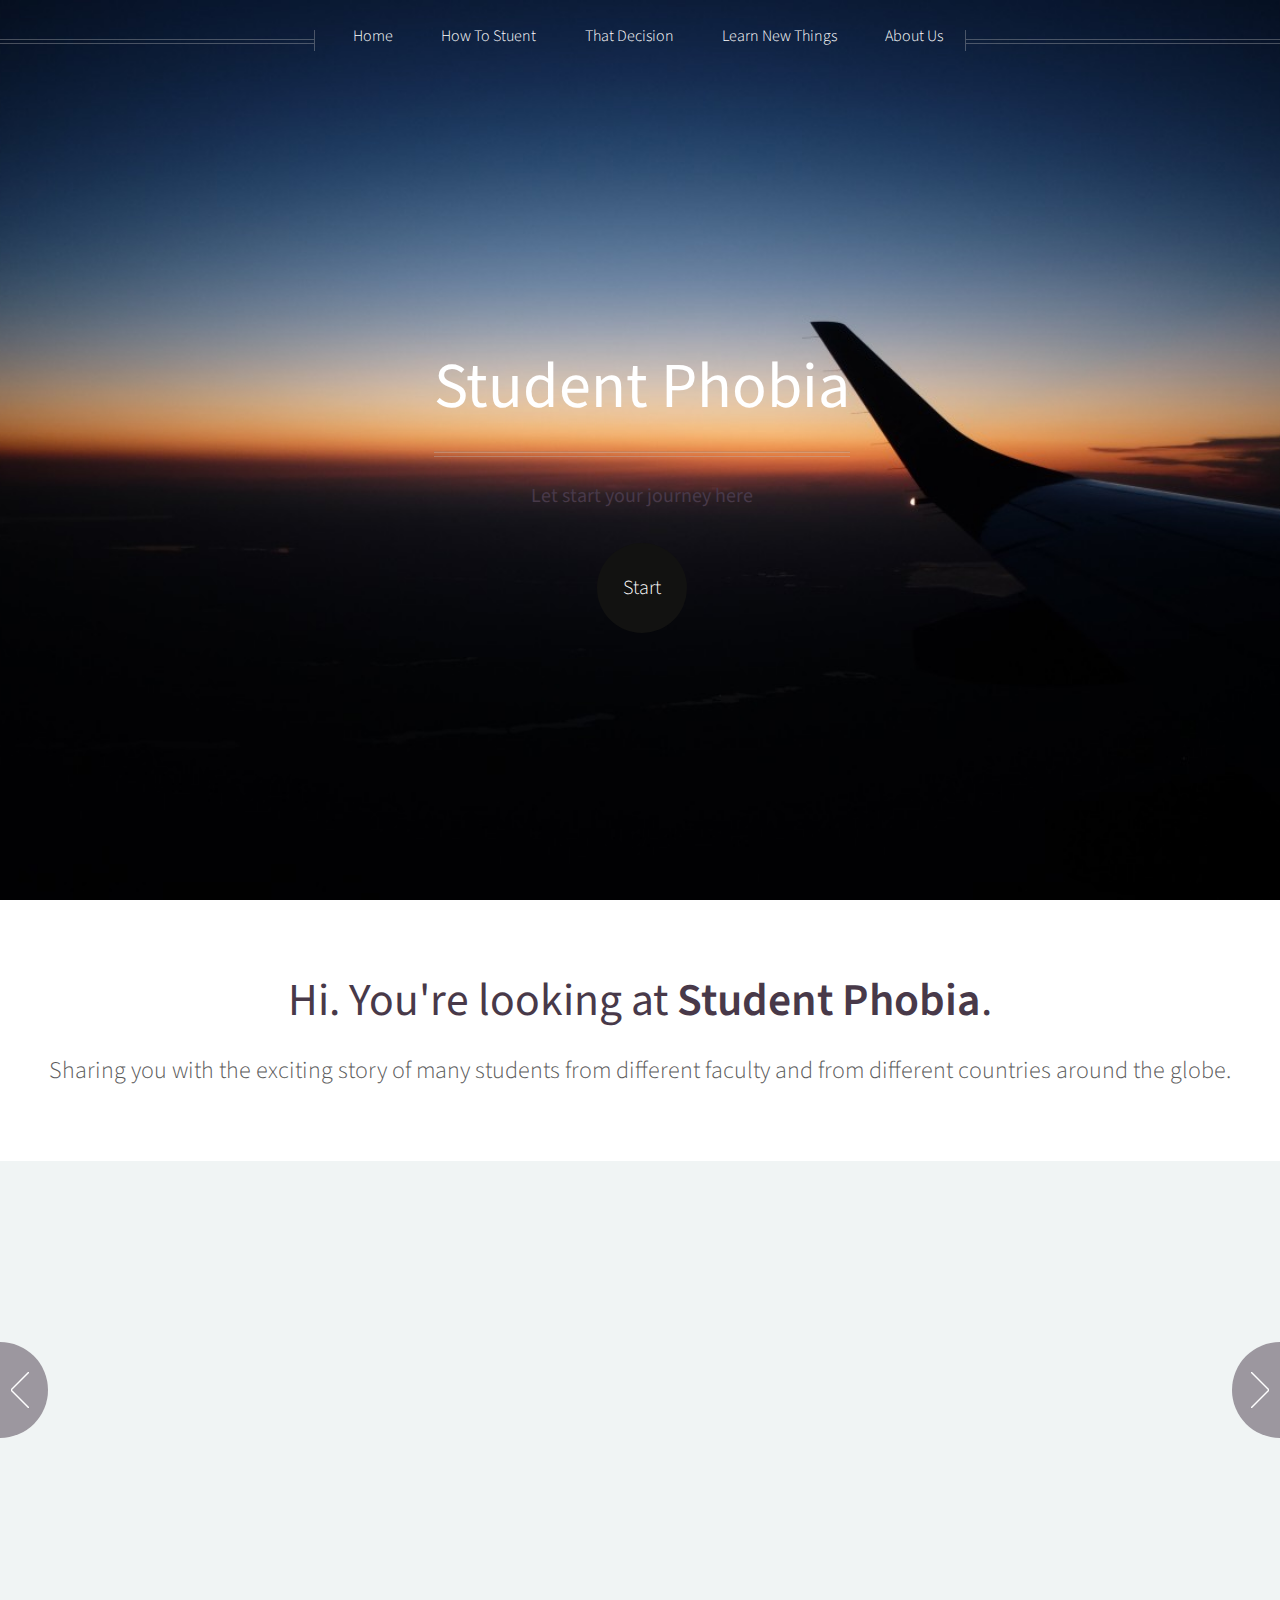
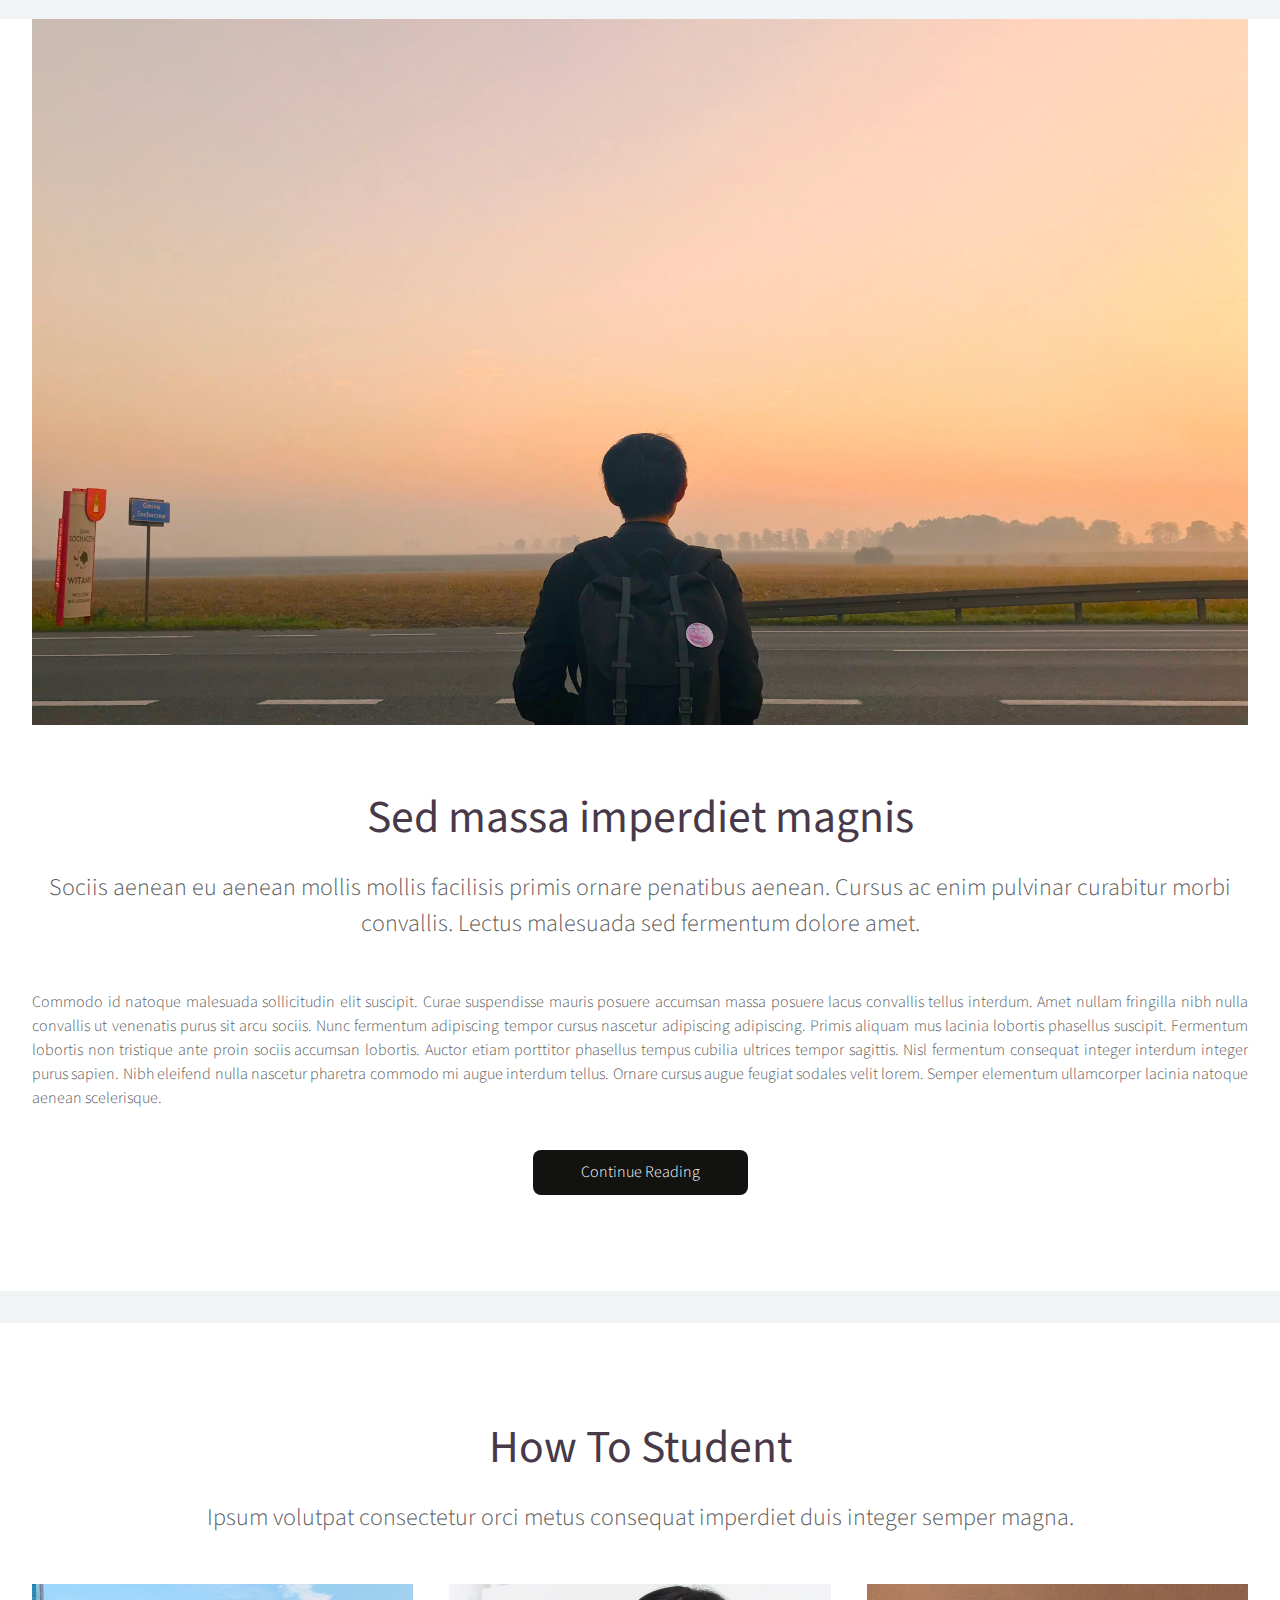
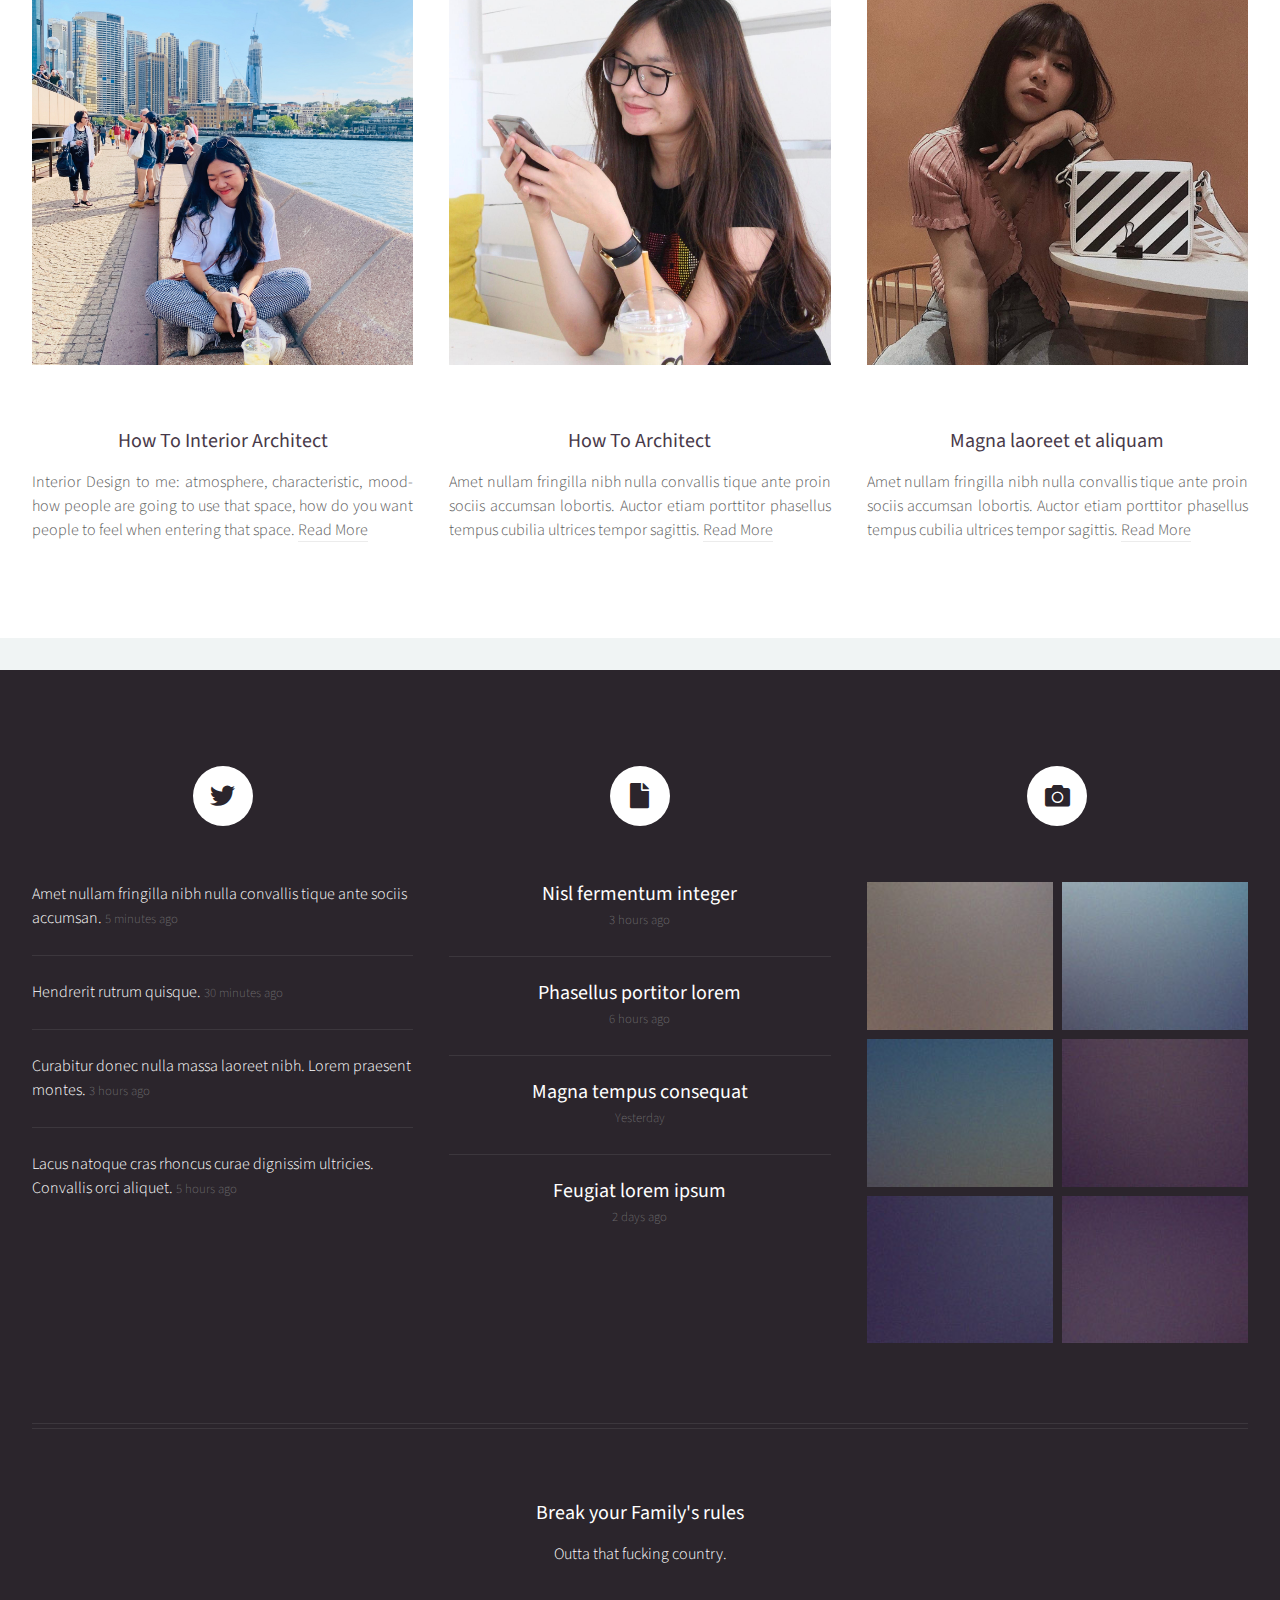
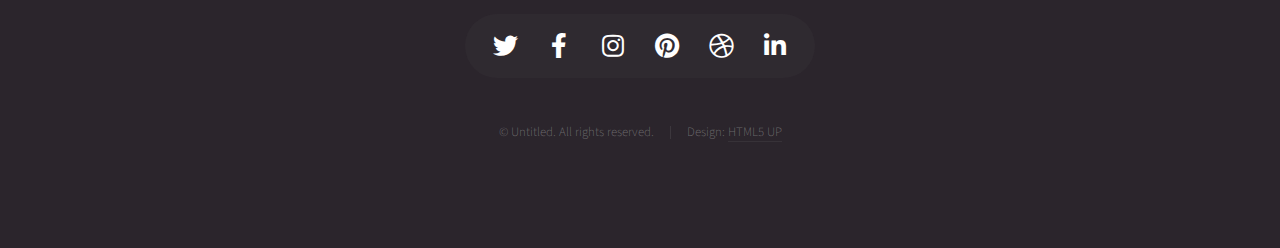
==== commit c1b5d0ba: "Update index.html" ====
--- a/index.html
+++ b/index.html
@@ -216,32 +216,34 @@
 						</header>
 						<div class="row">
 							<article class="col-4 col-12-mobile special">
-								<a href="#" class="image featured"><img src="images/Leapcover.JPG" alt="" /></a>
+								<a href="LeapArticle.html" class="image featured"><img src="images/Leapcover.JPG" alt="" /></a>
 								<header>
-									<h3><a href="#">How To Interior Architect</a></h3>
+									<h3><a href="LeapArticle.html">How To Interior Architect</a></h3>
 								</header>
 								<p>
-									Interior Design to me: atmosphere, characteristic, mood- how people are going to use that space, how do you want people to feel when entering that space.  <a href="LeapArticle.html">Read More</a>
+									Interior Design to me: atmosphere, characteristic, mood- how people 
+									are going to use that space, how do you want people to feel when 
+									entering that space.          <a href="LeapArticle.html">Read More</a>
 								</p>
 							</article>
 							<article class="col-4 col-12-mobile special">
-								<a href="#" class="image featured"><img src="images/pic08.jpg" alt="" /></a>
+								<a href="NeathArticle.html" class="image featured"><img src="images/NeathCover.jpg" alt="" /></a>
 								<header>
-									<h3><a href="#">Sed quis rhoncus placerat</a></h3>
+									<h3><a href="NeathArticle.html">How To Architect</a></h3>
 								</header>
 								<p>
 									Amet nullam fringilla nibh nulla convallis tique ante proin sociis accumsan lobortis. Auctor etiam
-									porttitor phasellus tempus cubilia ultrices tempor sagittis. Nisl fermentum consequat integer interdum.
+									porttitor phasellus tempus cubilia ultrices tempor sagittis. <a href="NeathArticle.html">Read More</a>
 								</p>
 							</article>
 							<article class="col-4 col-12-mobile special">
-								<a href="#" class="image featured"><img src="images/pic09.jpg" alt="" /></a>
+								<a href="QuinArticle.html" class="image featured"><img src="images/QuinCover.jpg" alt="" /></a>
 								<header>
-									<h3><a href="#">Magna laoreet et aliquam</a></h3>
+									<h3><a href="QuinArticle.html">Magna laoreet et aliquam</a></h3>
 								</header>
 								<p>
 									Amet nullam fringilla nibh nulla convallis tique ante proin sociis accumsan lobortis. Auctor etiam
-									porttitor phasellus tempus cubilia ultrices tempor sagittis. Nisl fermentum consequat integer interdum.
+									porttitor phasellus tempus cubilia ultrices tempor sagittis. <a href="QuinArticle.html">Read More</a>
 								</p>
 							</article>
 						</div>
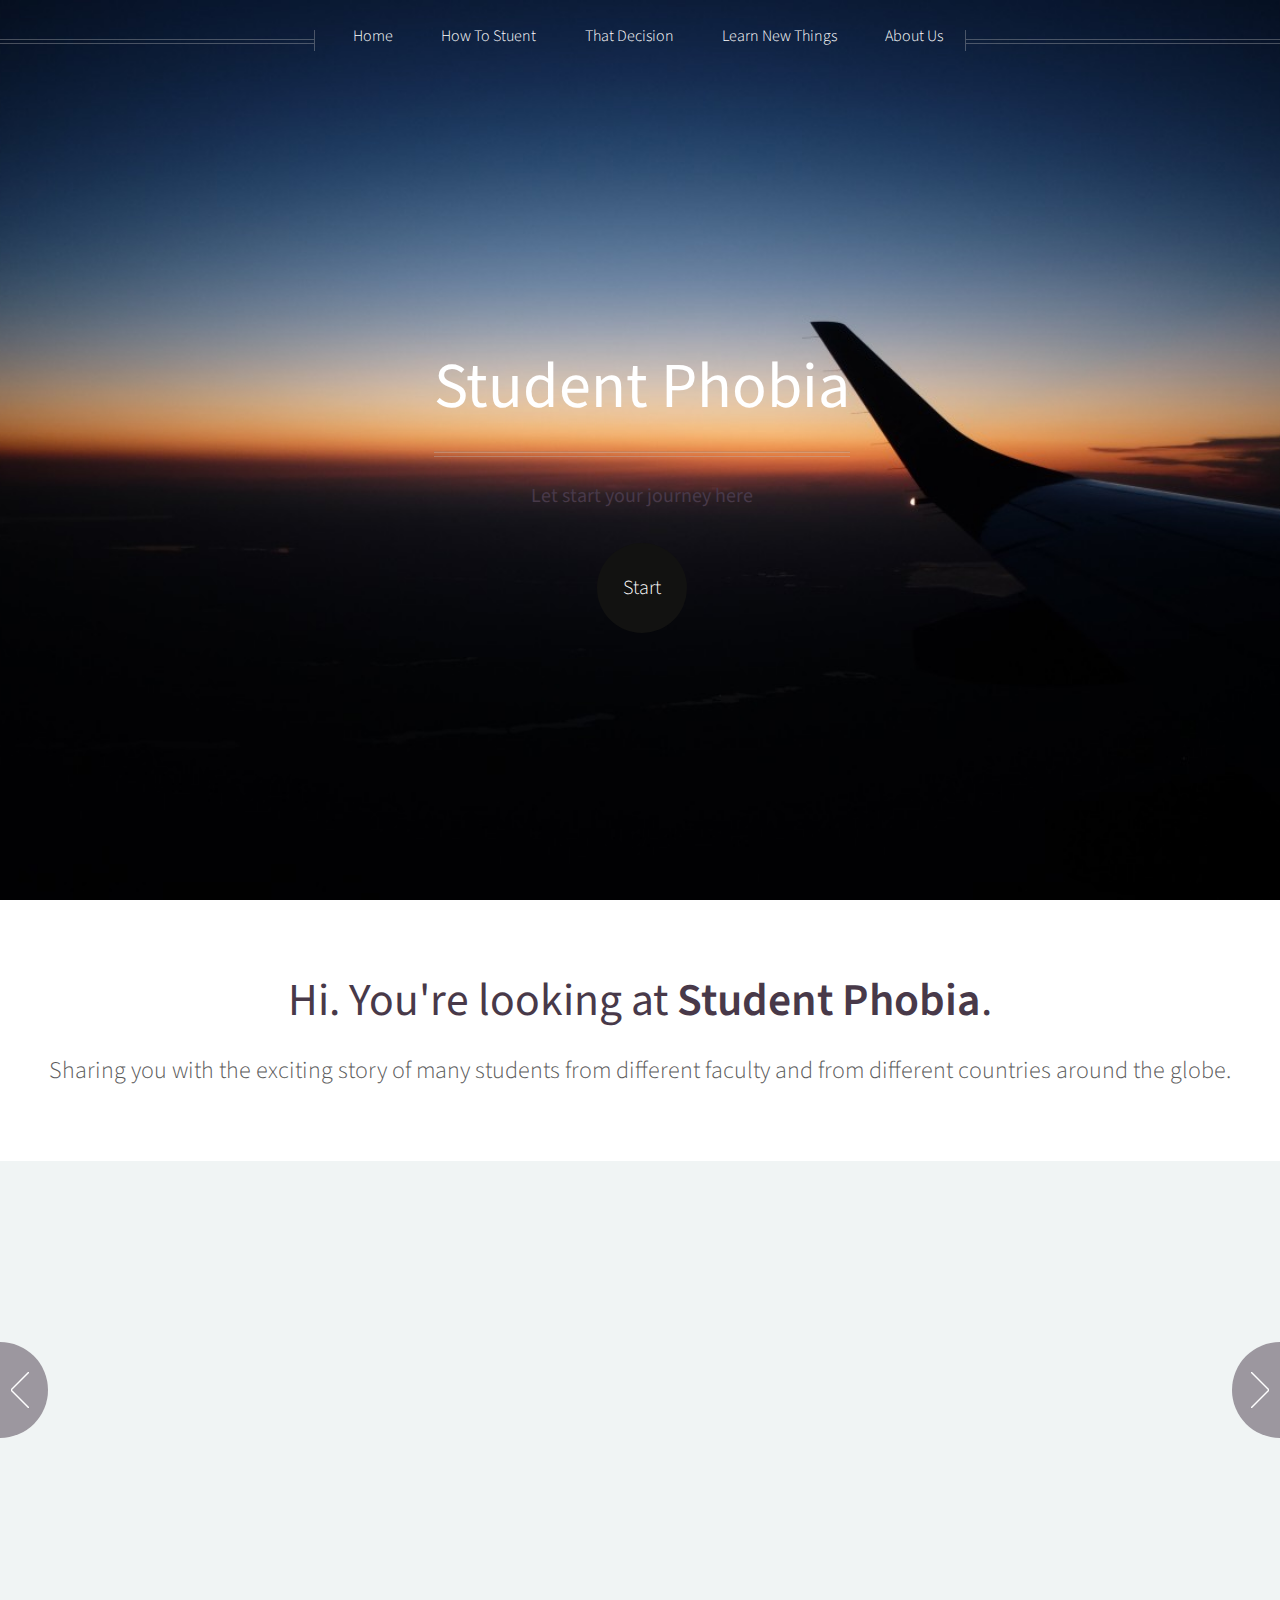
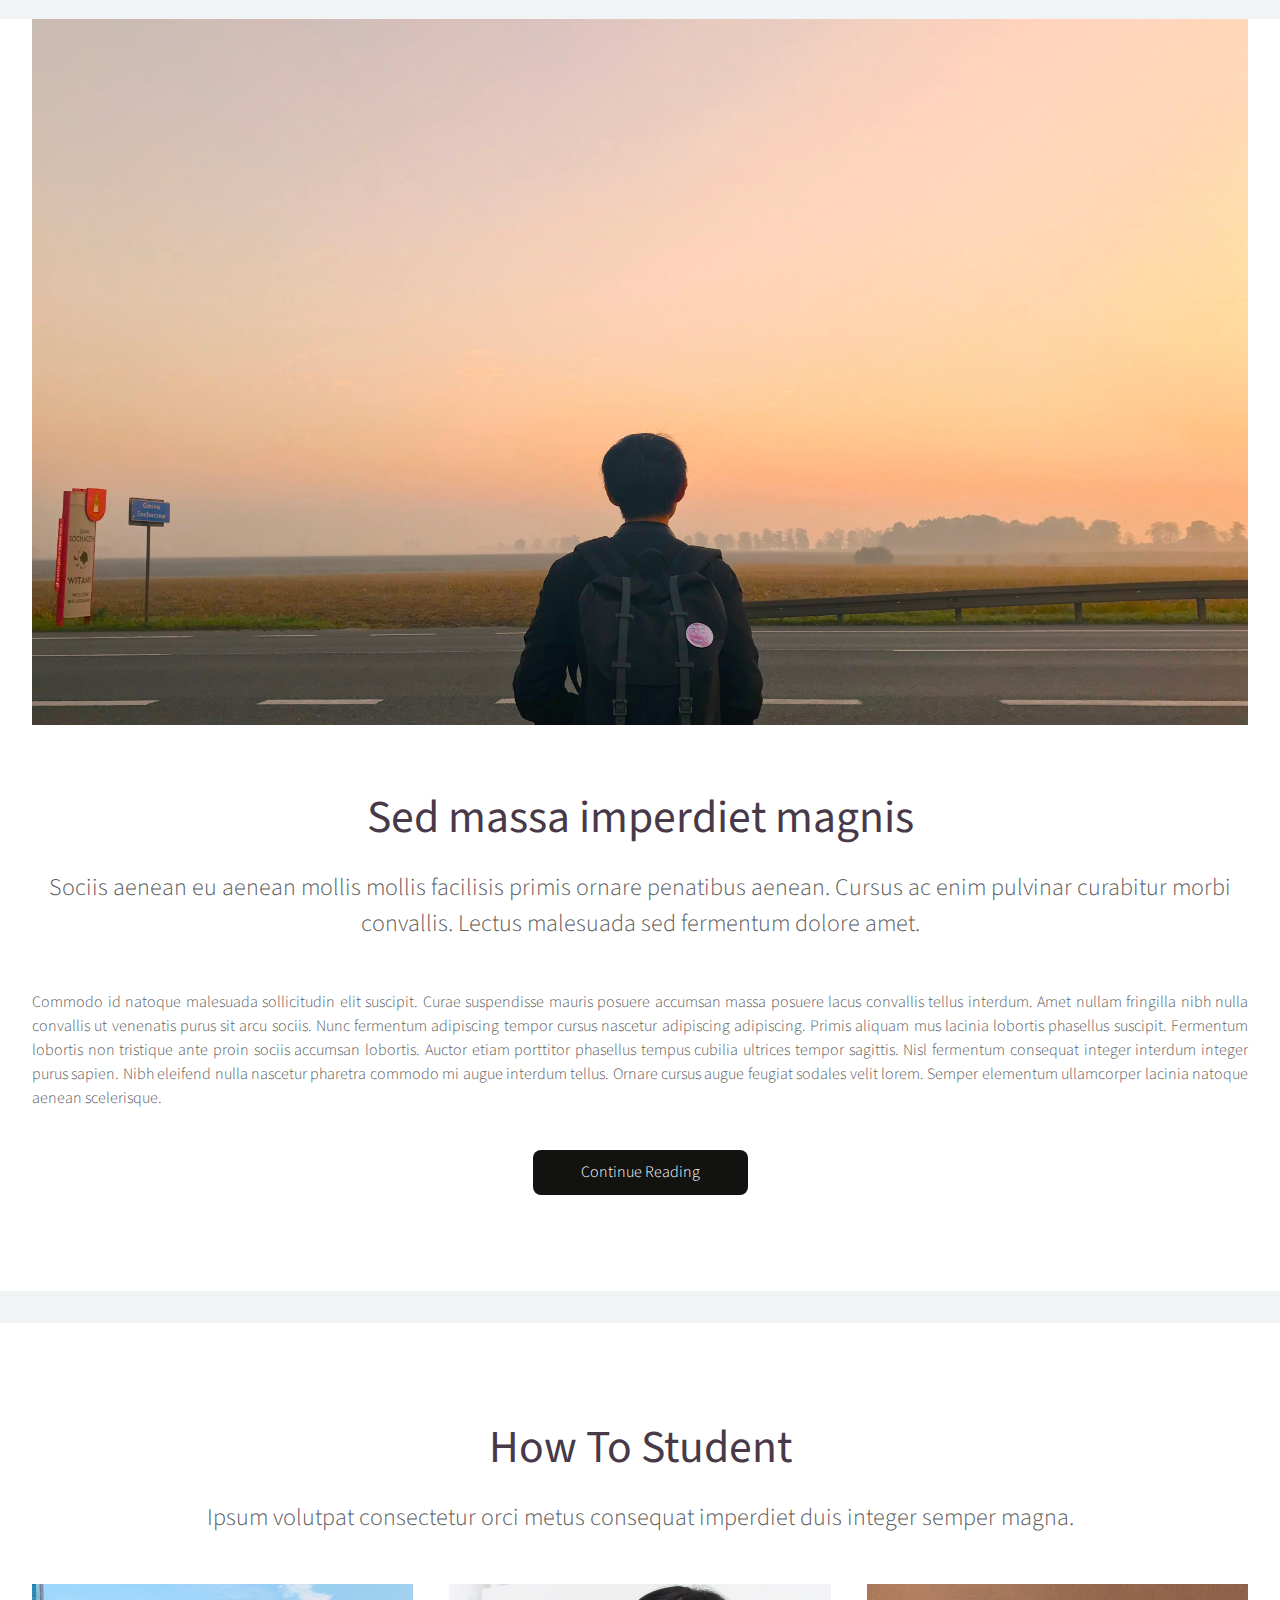
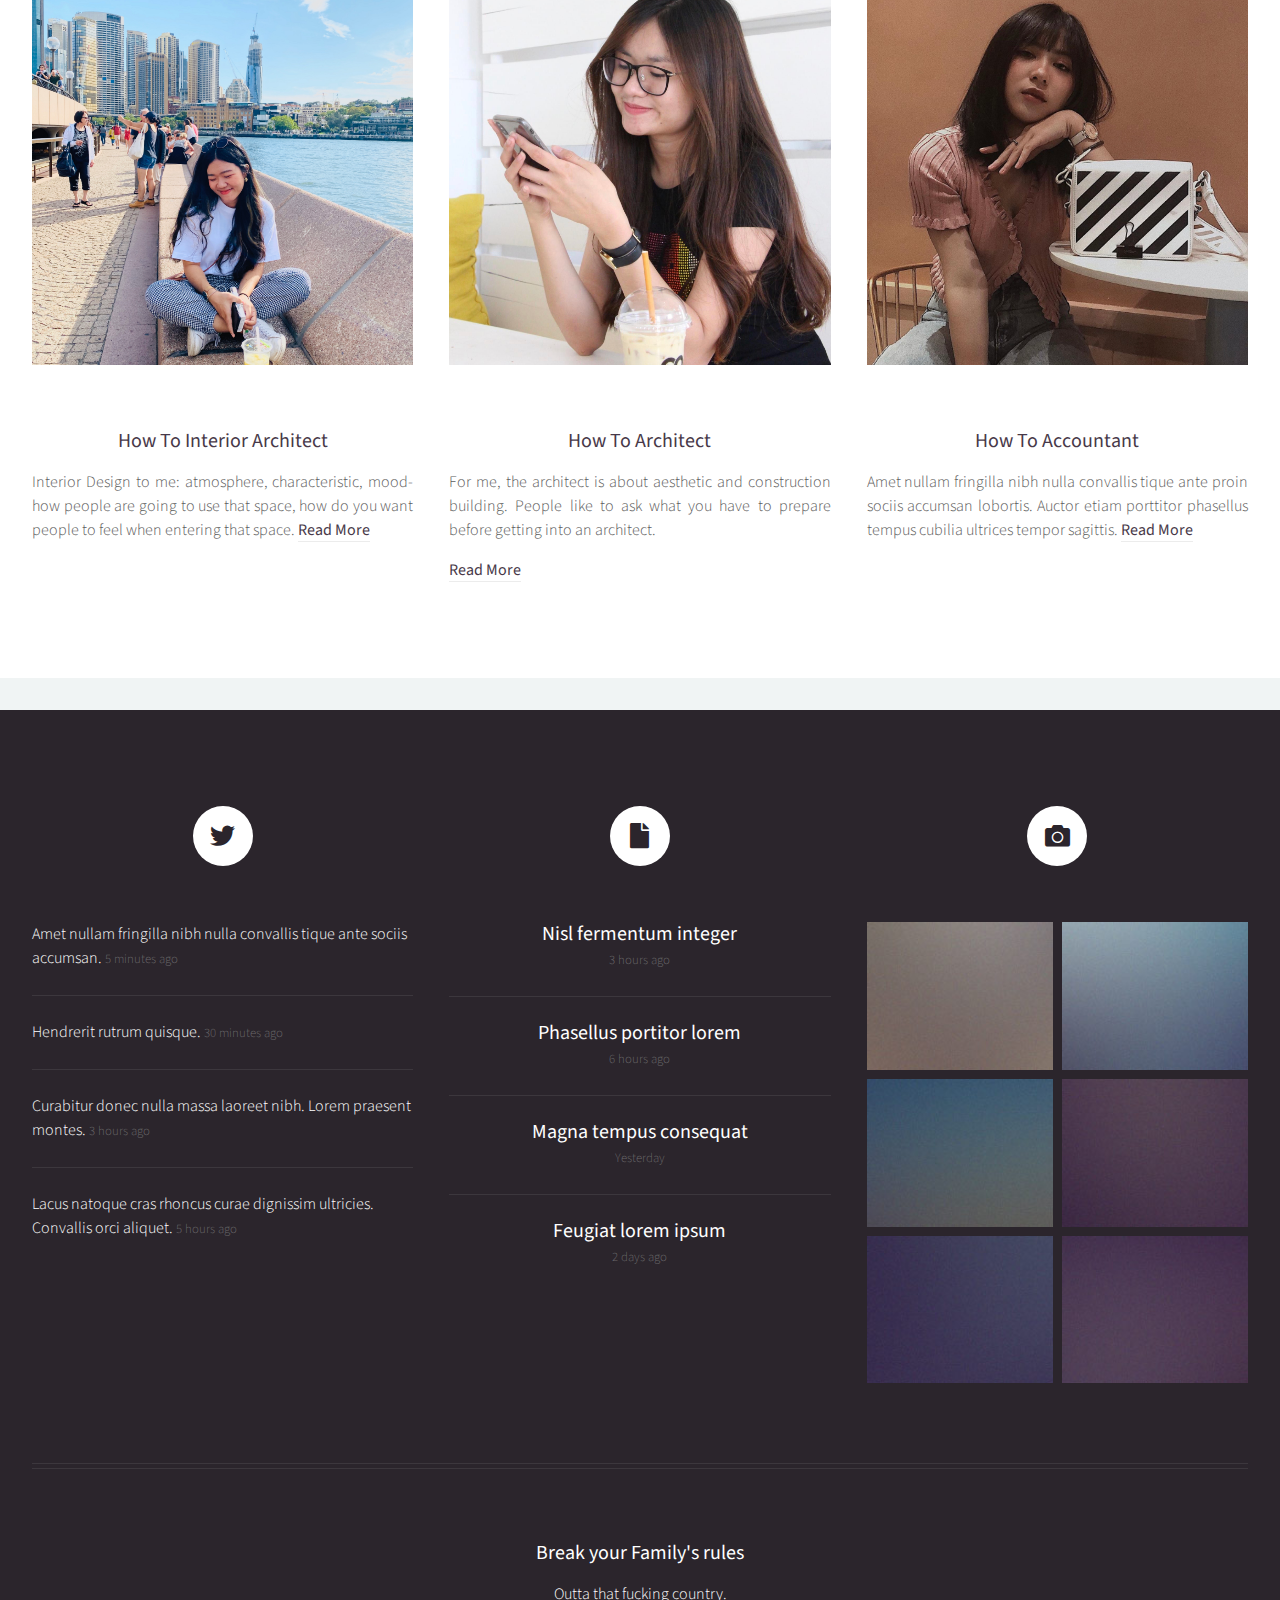
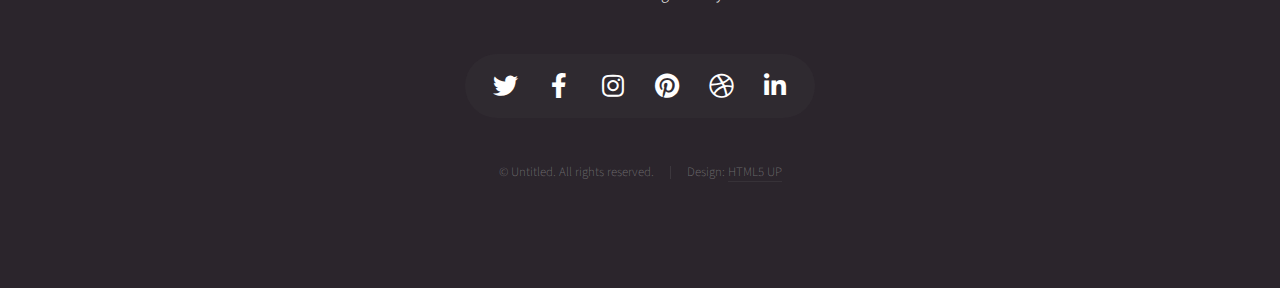
==== commit eda5120a: "Update index.html" ====
--- a/index.html
+++ b/index.html
@@ -223,7 +223,7 @@
 								<p>
 									Interior Design to me: atmosphere, characteristic, mood- how people 
 									are going to use that space, how do you want people to feel when 
-									entering that space.          <a href="LeapArticle.html">Read More</a>
+									entering that space.          <a href="LeapArticle.html"><b>Read More</b></a>
 								</p>
 							</article>
 							<article class="col-4 col-12-mobile special">
@@ -232,18 +232,19 @@
 									<h3><a href="NeathArticle.html">How To Architect</a></h3>
 								</header>
 								<p>
-									Amet nullam fringilla nibh nulla convallis tique ante proin sociis accumsan lobortis. Auctor etiam
-									porttitor phasellus tempus cubilia ultrices tempor sagittis. <a href="NeathArticle.html">Read More</a>
+									For me, the architect is about aesthetic and construction building. 
+									People like to ask what you have to prepare before getting into an 
+									architect. <p><a href="NeathArticle.html"><b>Read More</b></a>
 								</p>
 							</article>
 							<article class="col-4 col-12-mobile special">
 								<a href="QuinArticle.html" class="image featured"><img src="images/QuinCover.jpg" alt="" /></a>
 								<header>
-									<h3><a href="QuinArticle.html">Magna laoreet et aliquam</a></h3>
+									<h3><a href="QuinArticle.html">How To Accountant</a></h3>
 								</header>
 								<p>
 									Amet nullam fringilla nibh nulla convallis tique ante proin sociis accumsan lobortis. Auctor etiam
-									porttitor phasellus tempus cubilia ultrices tempor sagittis. <a href="QuinArticle.html">Read More</a>
+									porttitor phasellus tempus cubilia ultrices tempor sagittis. <a href="QuinArticle.html"><b>Read More</b></a>
 								</p>
 							</article>
 						</div>
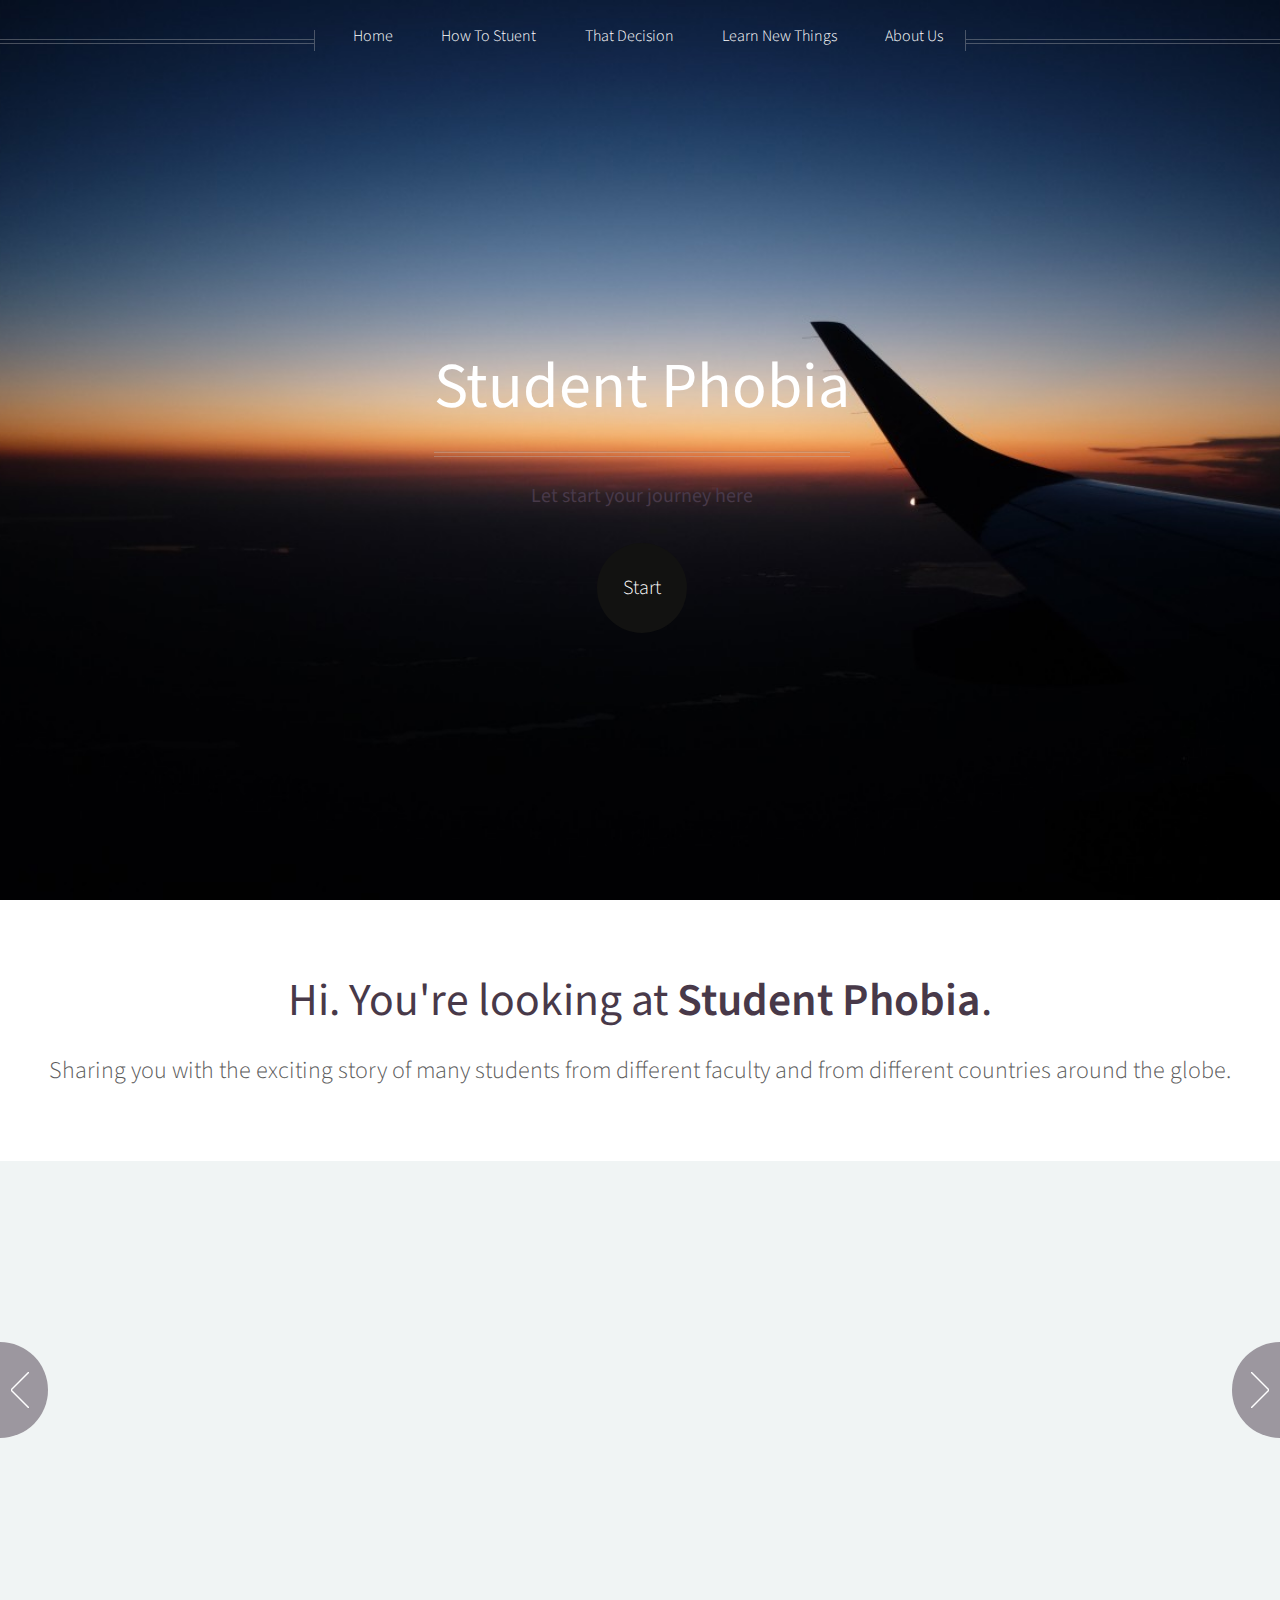
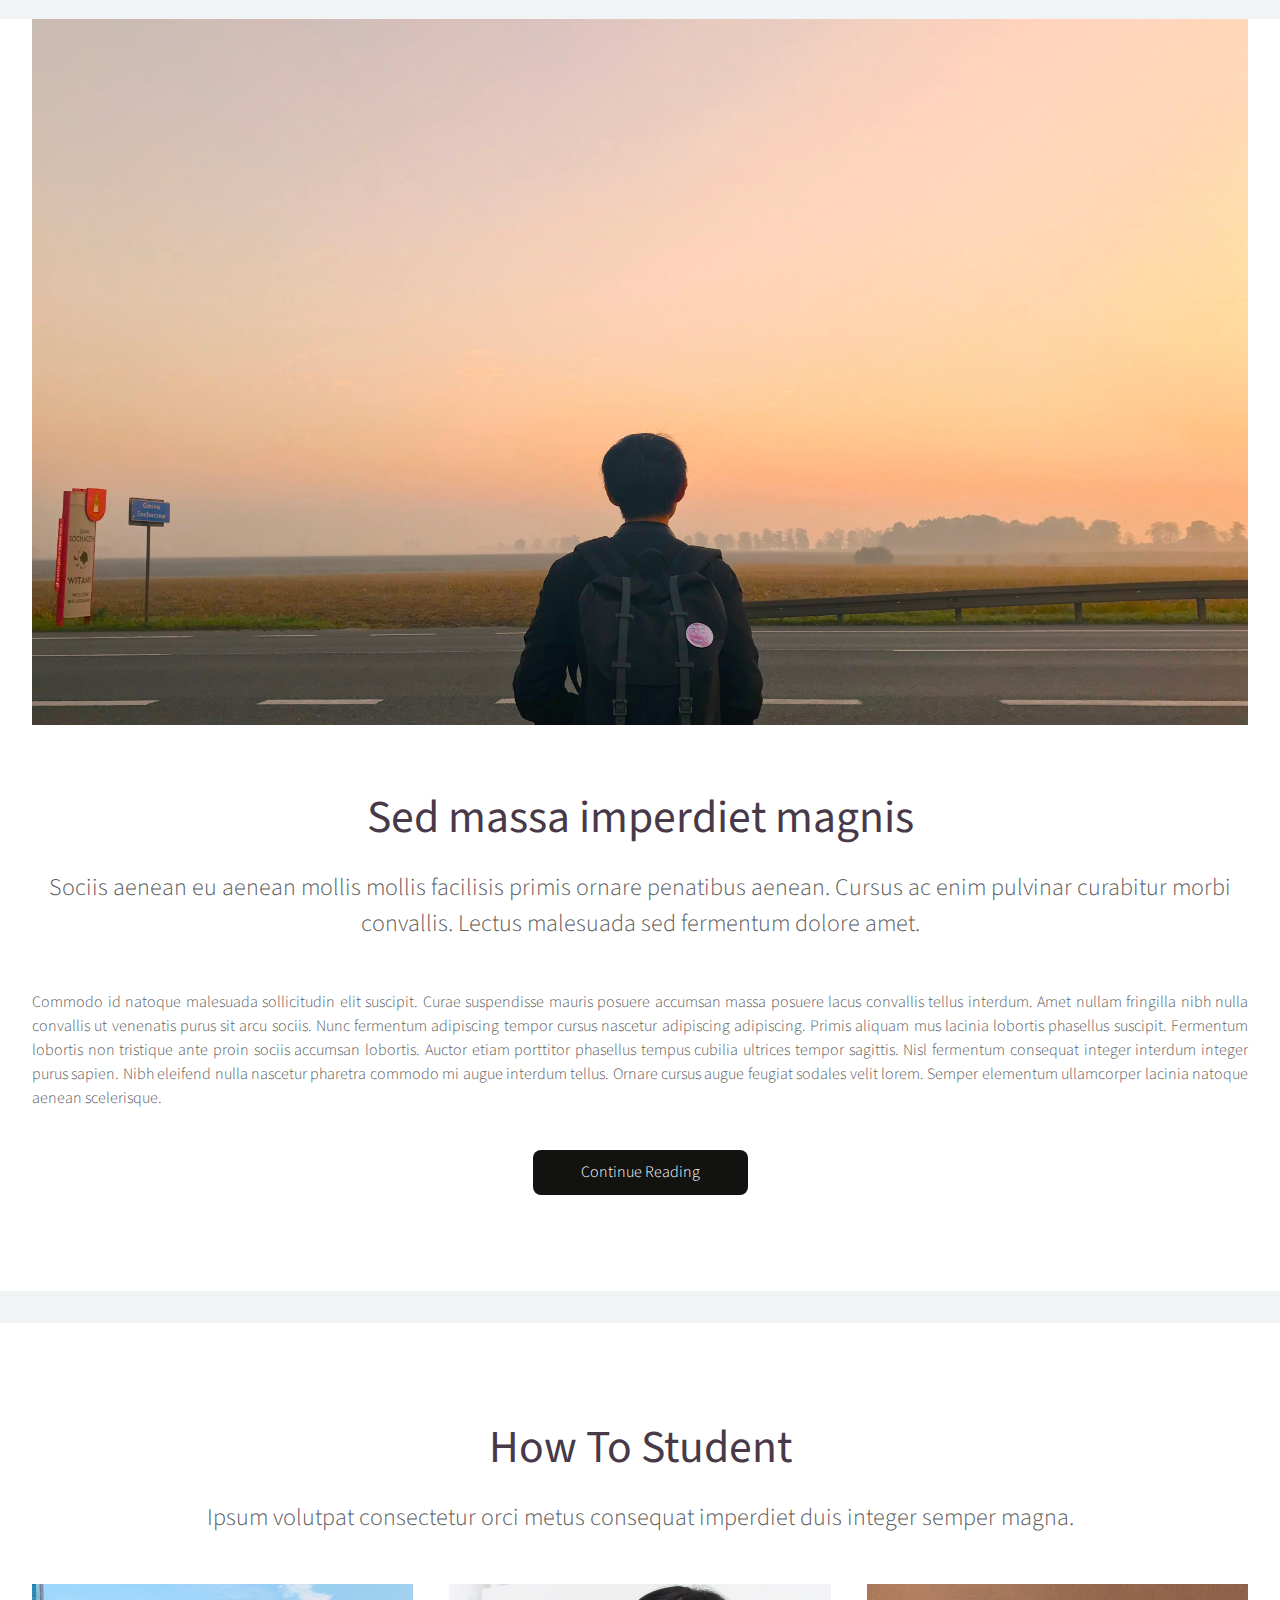
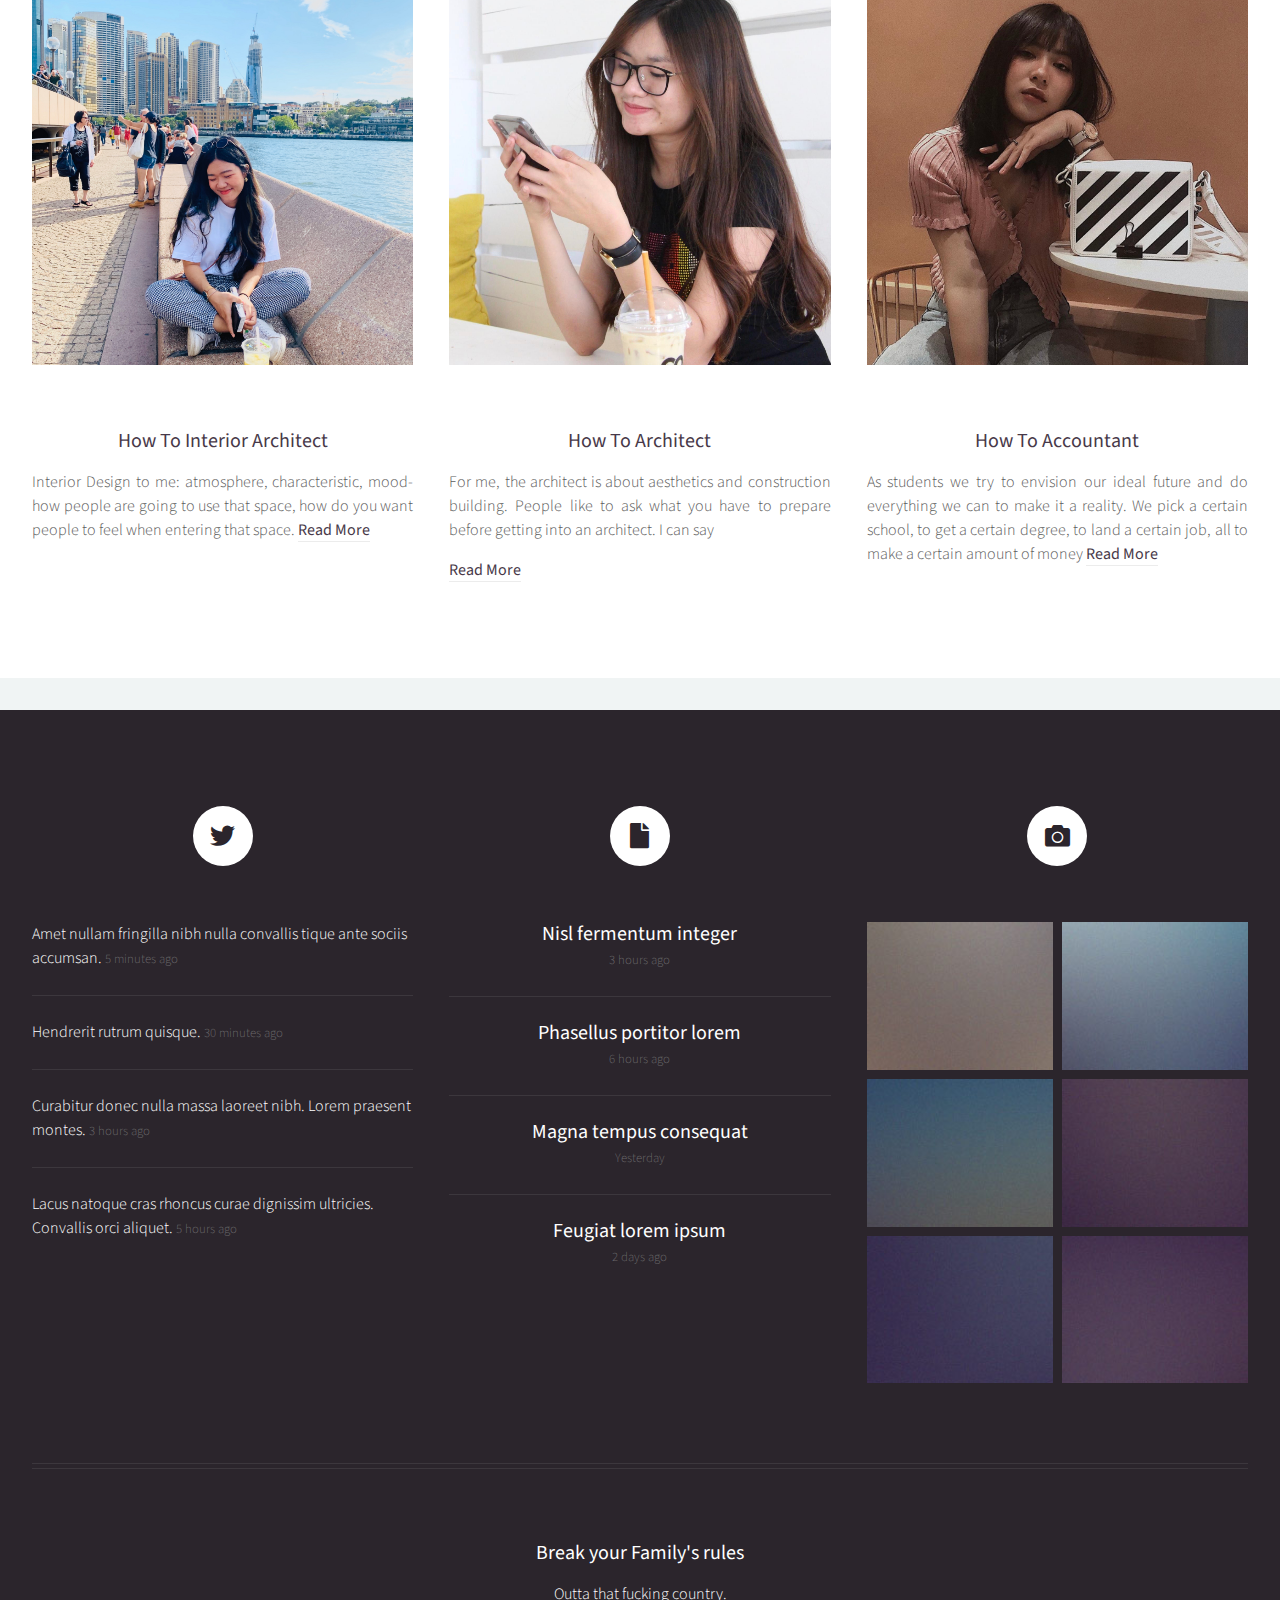
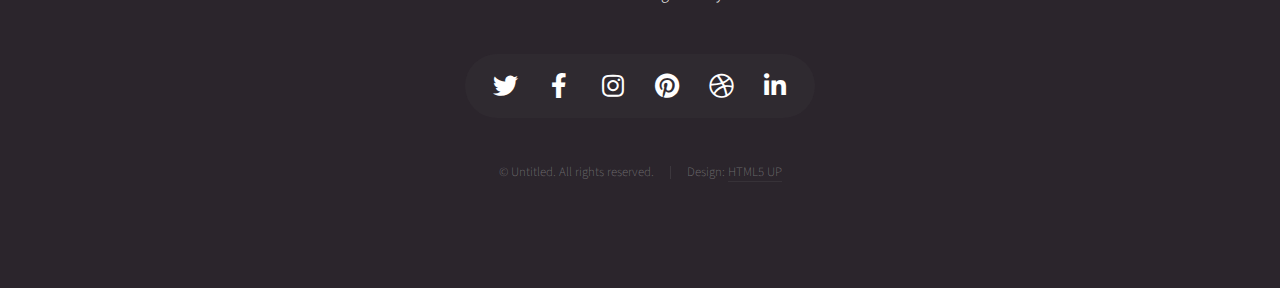
==== commit b648b2f7: "Update index.html" ====
--- a/index.html
+++ b/index.html
@@ -232,9 +232,9 @@
 									<h3><a href="NeathArticle.html">How To Architect</a></h3>
 								</header>
 								<p>
-									For me, the architect is about aesthetic and construction building. 
+									For me, the architect is about aesthetics and construction building. 
 									People like to ask what you have to prepare before getting into an 
-									architect. <p><a href="NeathArticle.html"><b>Read More</b></a>
+									architect. I can say  <p><a href="NeathArticle.html"><b>Read More</b></a>
 								</p>
 							</article>
 							<article class="col-4 col-12-mobile special">
@@ -243,8 +243,9 @@
 									<h3><a href="QuinArticle.html">How To Accountant</a></h3>
 								</header>
 								<p>
-									Amet nullam fringilla nibh nulla convallis tique ante proin sociis accumsan lobortis. Auctor etiam
-									porttitor phasellus tempus cubilia ultrices tempor sagittis. <a href="QuinArticle.html"><b>Read More</b></a>
+									As students we try to envision our ideal future and do everything we can 
+									to make it a reality. We pick a certain school, to get a certain degree,
+									to land a certain job, all to make a certain amount of money  <a href="QuinArticle.html"><b>Read More</b></a>
 								</p>
 							</article>
 						</div>
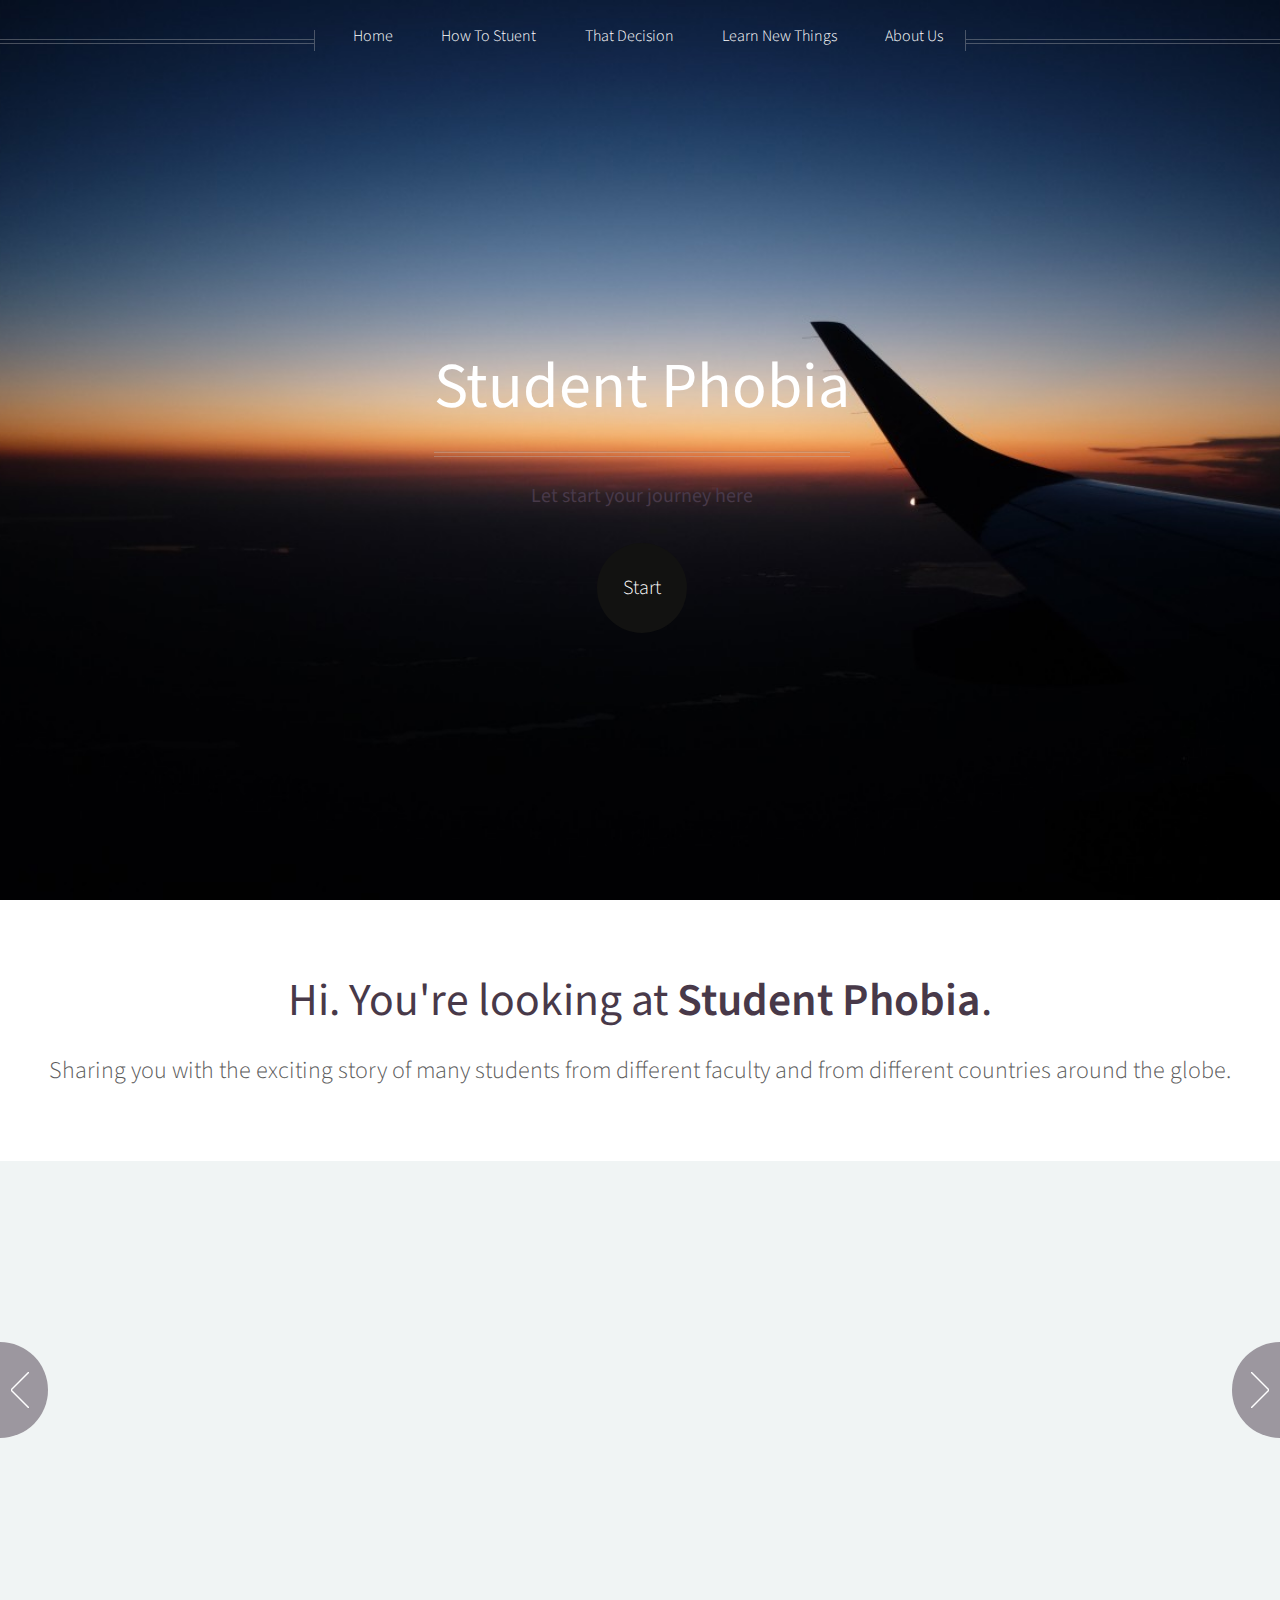
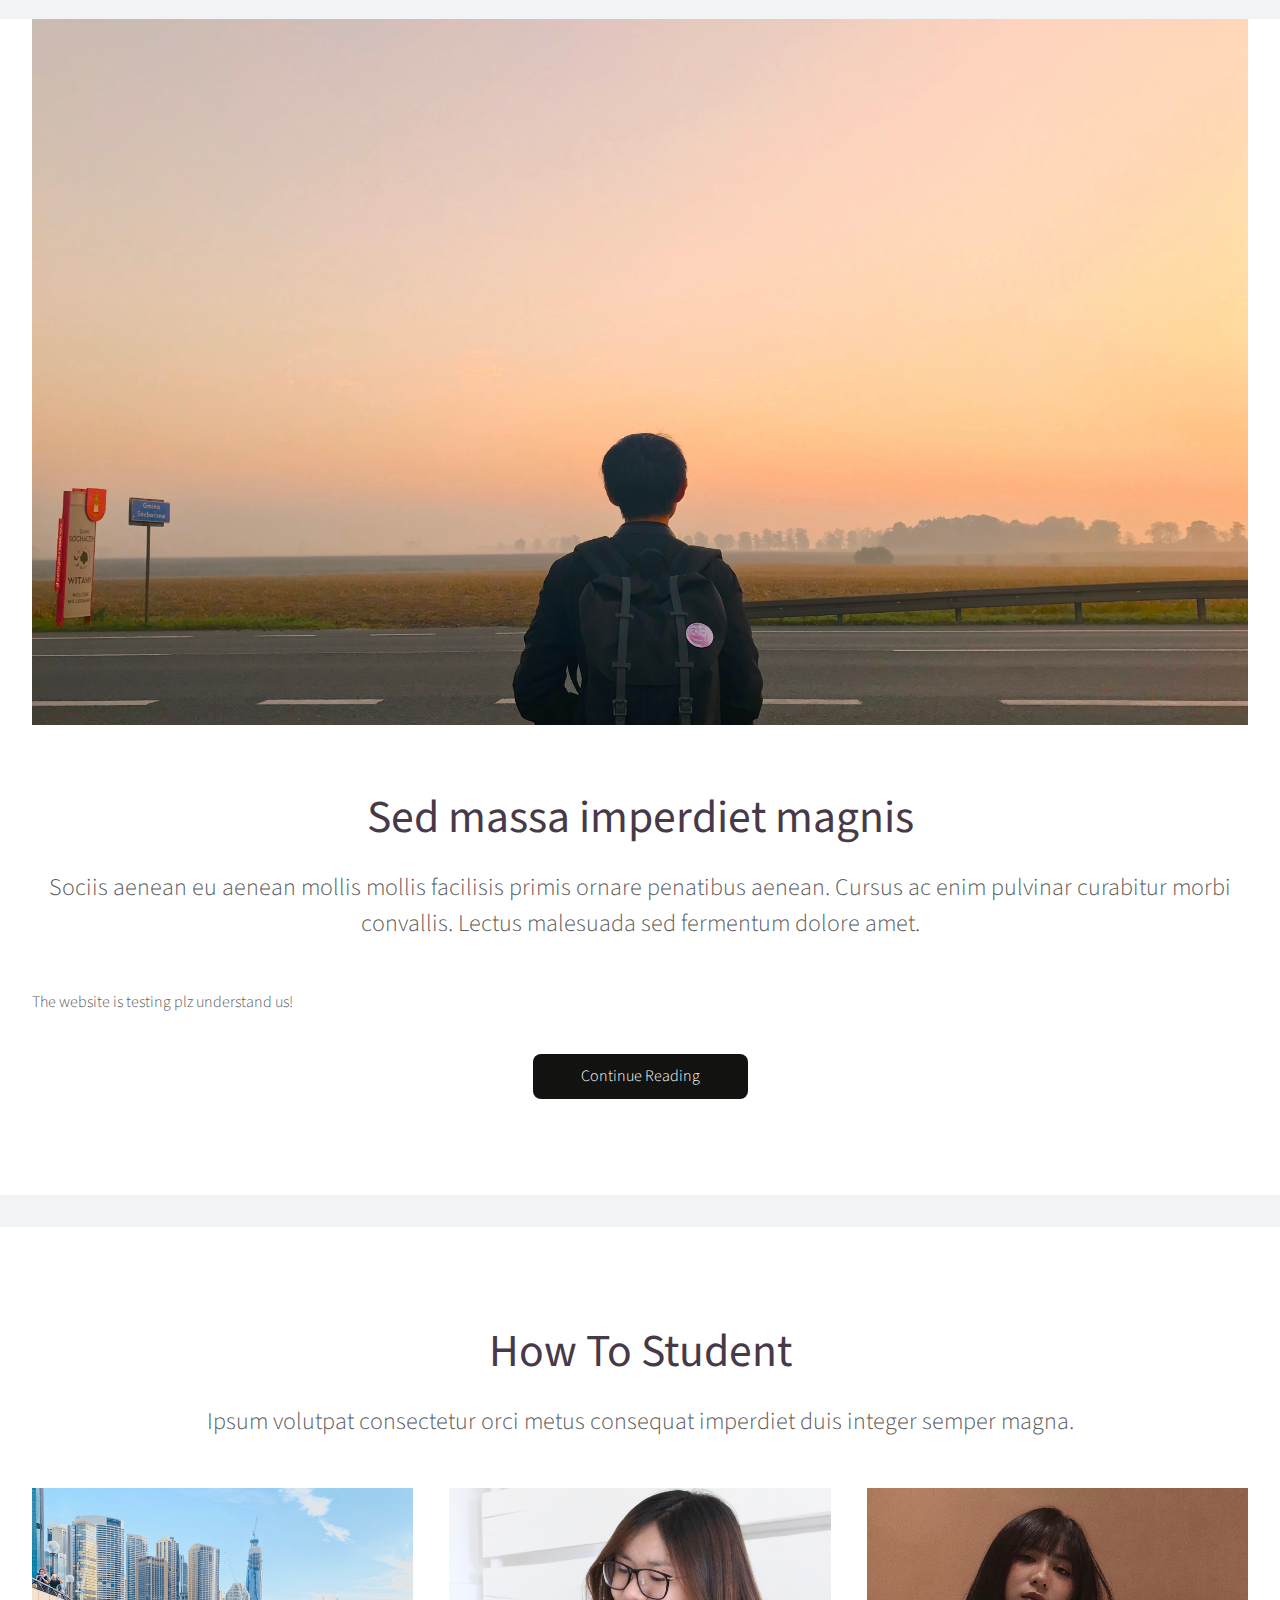
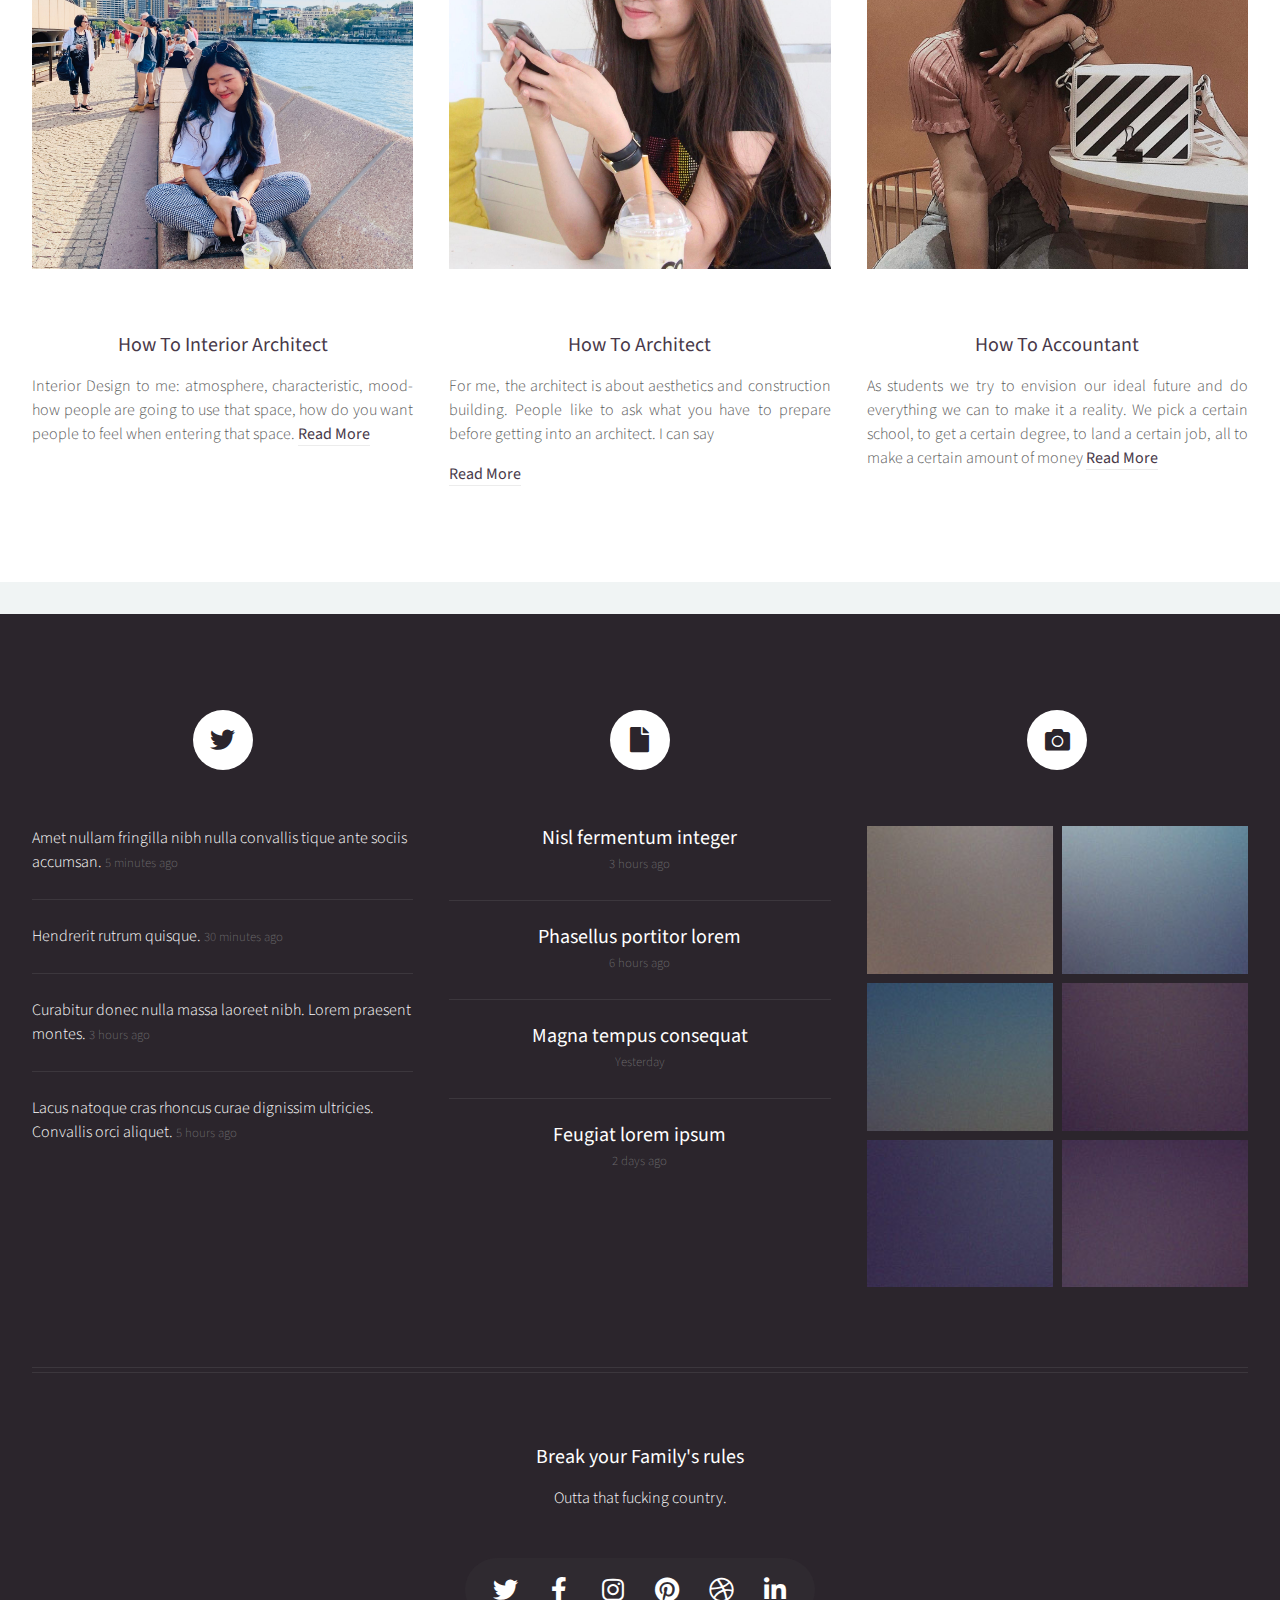
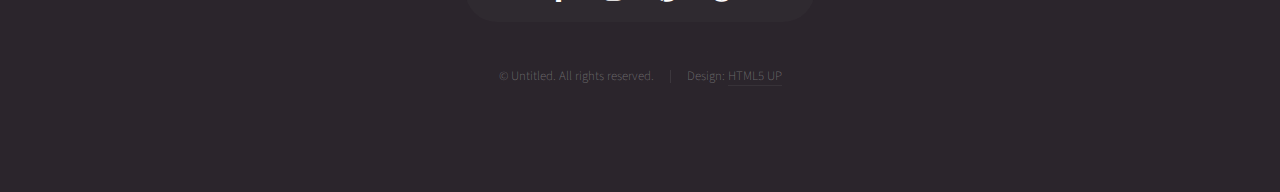
==== commit c5535b00: "Update index.html" ====
--- a/index.html
+++ b/index.html
@@ -190,14 +190,7 @@
 							</p>
 						</header>
 						<p>
-							Commodo id natoque malesuada sollicitudin elit suscipit. Curae suspendisse mauris posuere accumsan massa
-							posuere lacus convallis tellus interdum. Amet nullam fringilla nibh nulla convallis ut venenatis purus
-							sit arcu sociis. Nunc fermentum adipiscing tempor cursus nascetur adipiscing adipiscing. Primis aliquam
-							mus lacinia lobortis phasellus suscipit. Fermentum lobortis non tristique ante proin sociis accumsan
-							lobortis. Auctor etiam porttitor phasellus tempus cubilia ultrices tempor sagittis. Nisl fermentum
-							consequat integer interdum integer purus sapien. Nibh eleifend nulla nascetur pharetra commodo mi augue
-							interdum tellus. Ornare cursus augue feugiat sodales velit lorem. Semper elementum ullamcorper lacinia
-							natoque aenean scelerisque.
+							The website is testing plz understand us!
 						</p>
 						<footer>
 							<a href="Article1.html" class="button">Continue Reading</a>
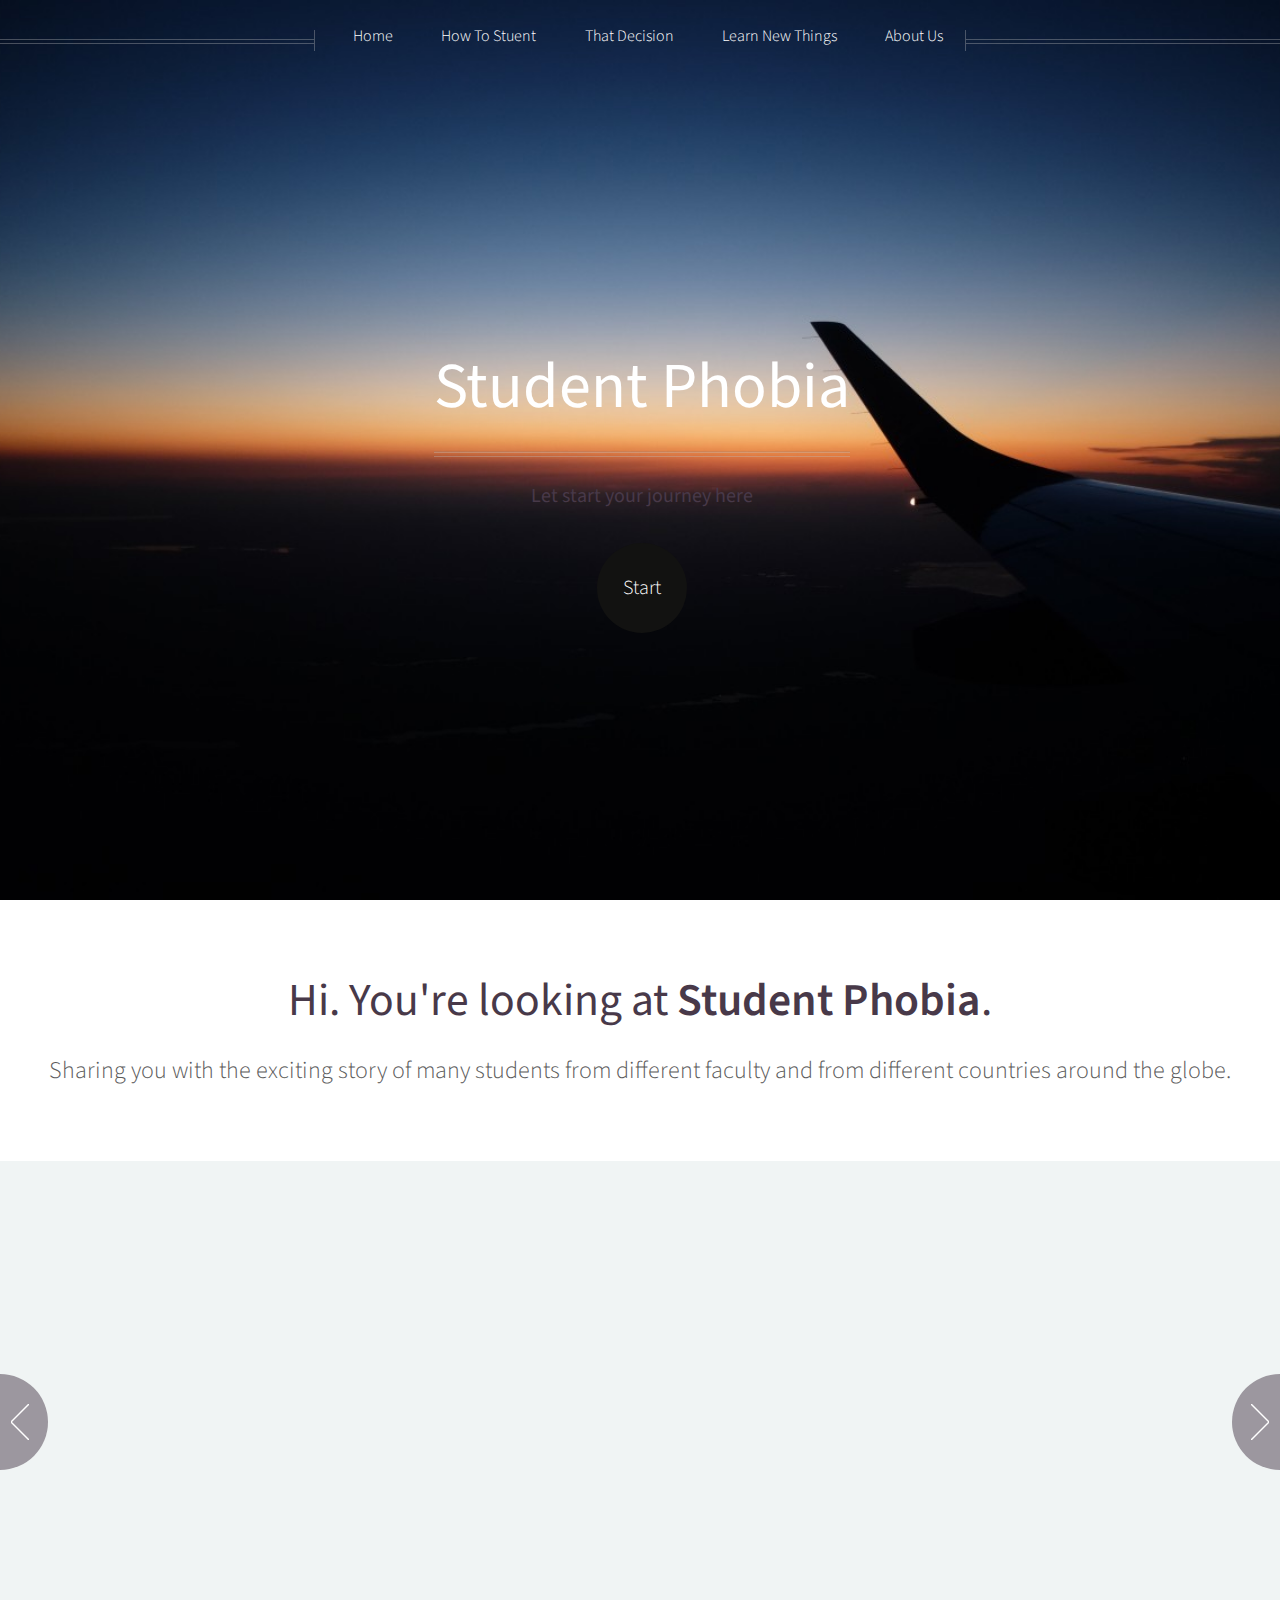
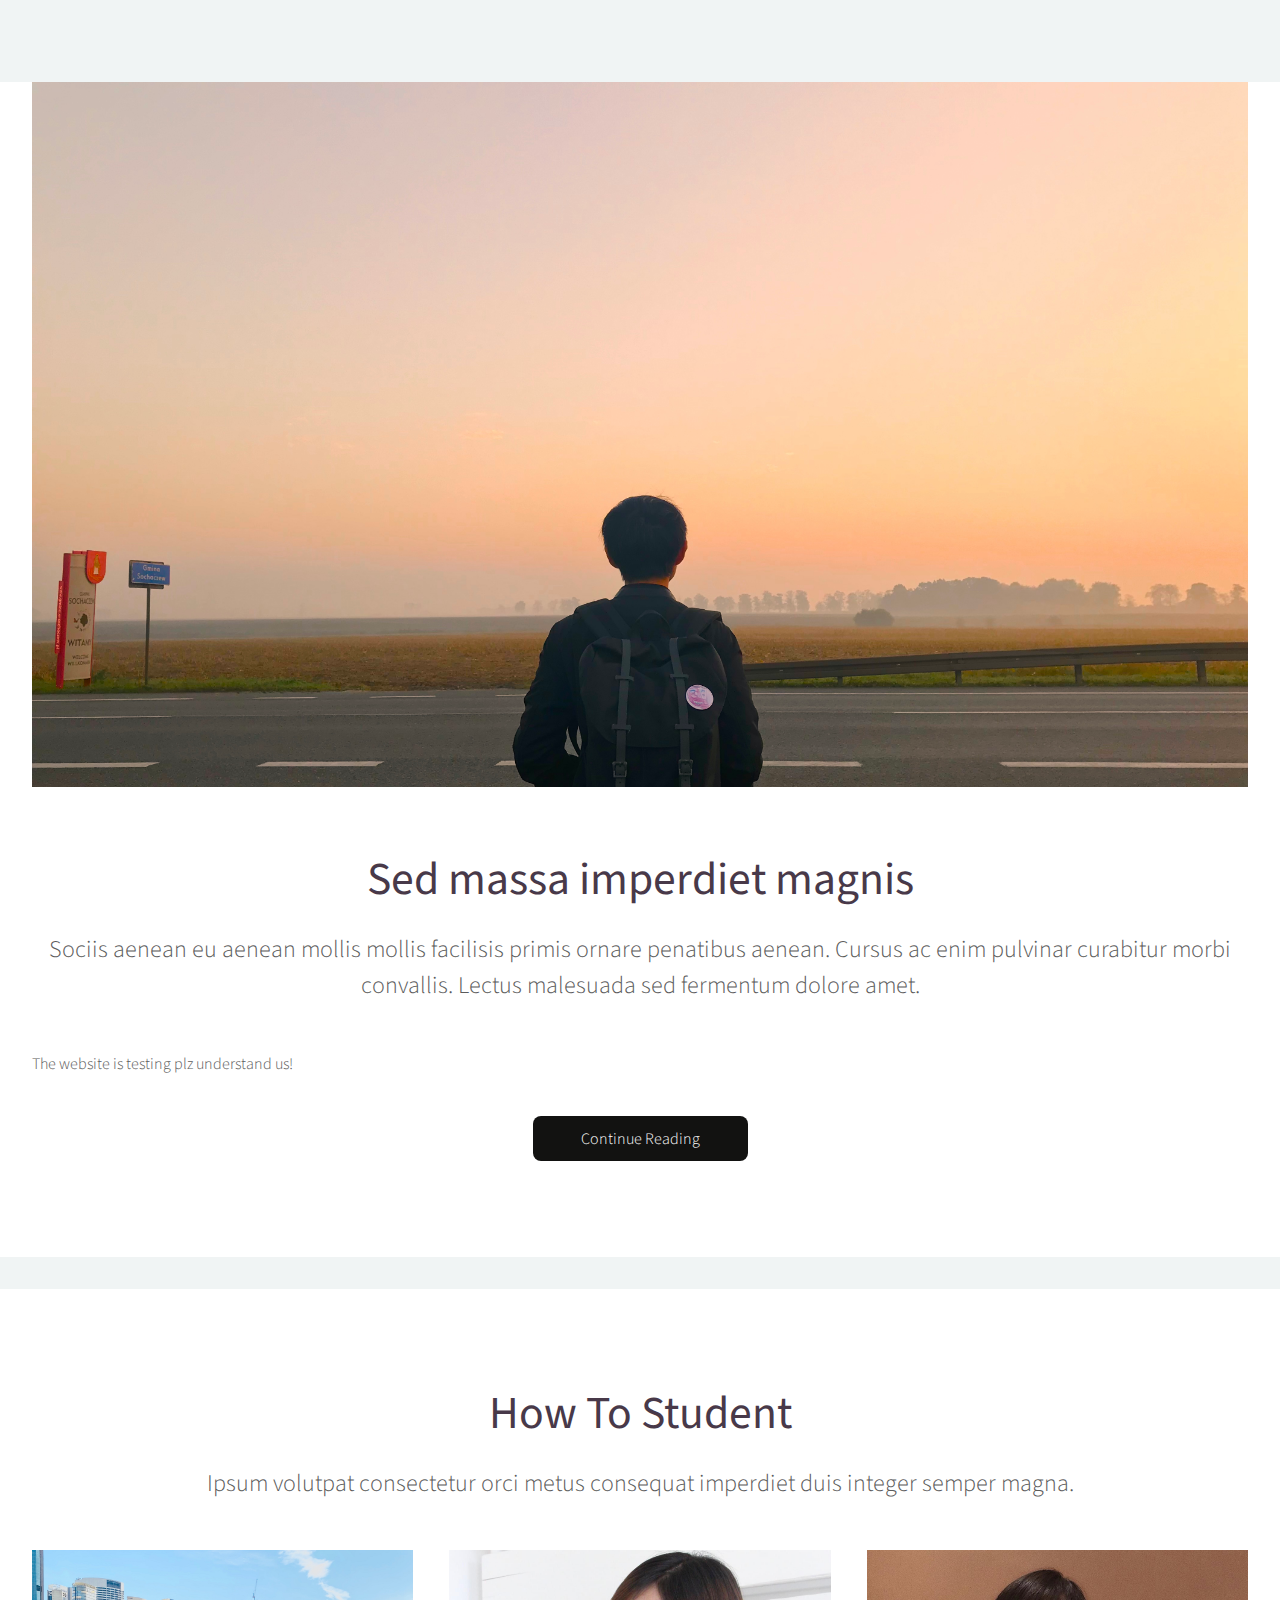
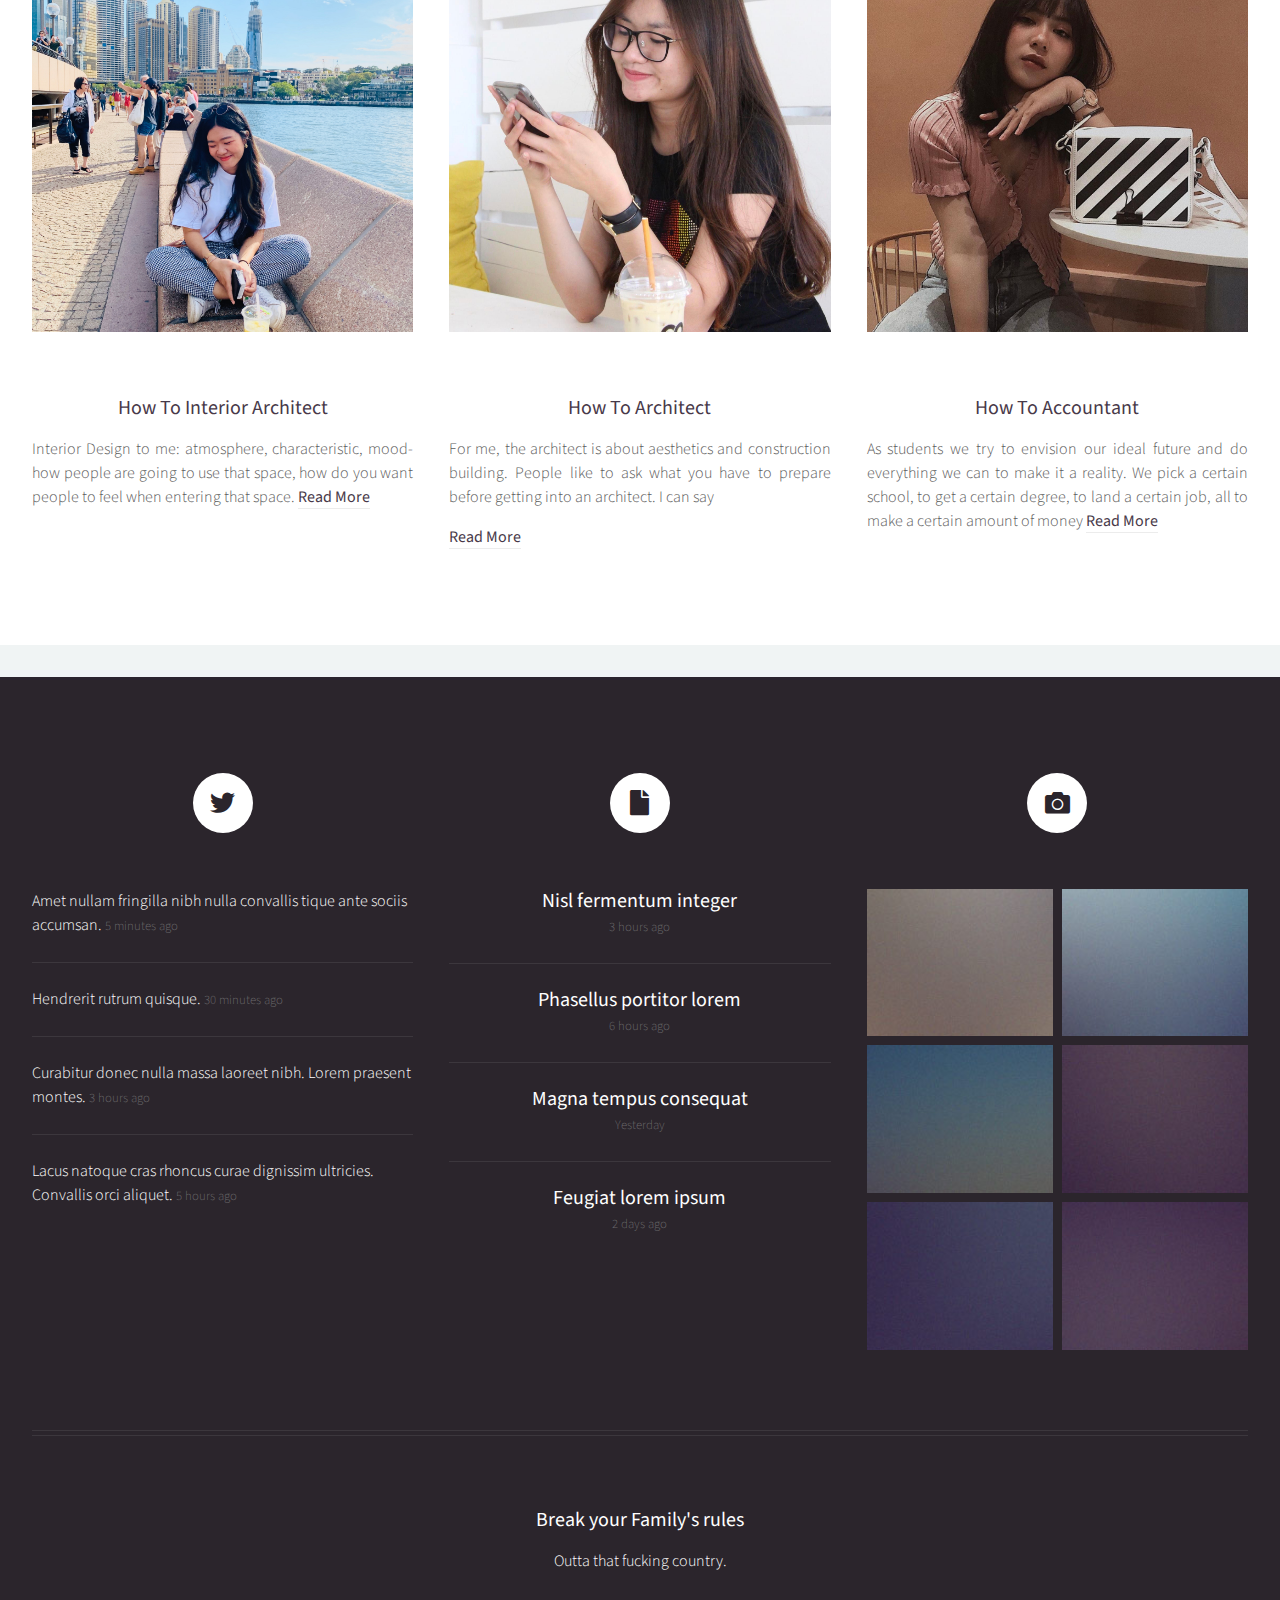
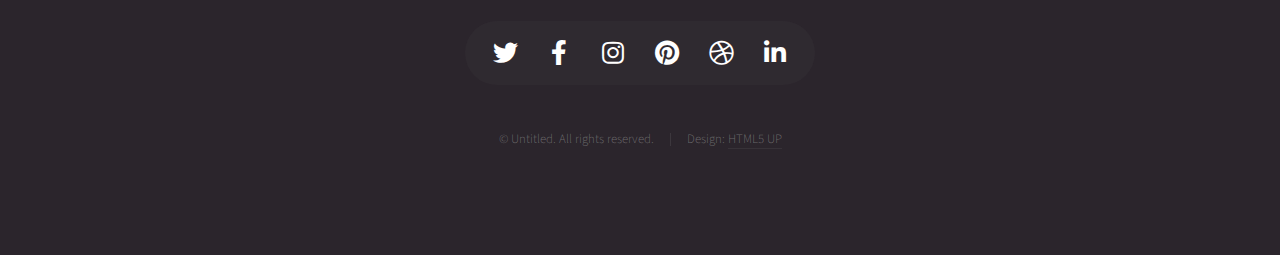
==== commit 0fb61d7a: "Update index.html" ====
--- a/index.html
+++ b/index.html
@@ -95,9 +95,9 @@
 					<div class="reel">
 
 						<article>
-							<a href="#" class="image featured"><img src="images/pic01.jpg" alt="" /></a>
-							<header>
-								<h3><a href="#">Top Uni in Aus</a></h3>
+							<a href="#" class="image featured"><img src="images/RidaCover.jpg" alt="" /></a>
+							<header>
+								<h3><a href="#">Her Decision</a></h3>
 							</header>
 							<p>Commodo id natoque malesuada sollicitudin elit suscipit magna.</p>
 						</article>
